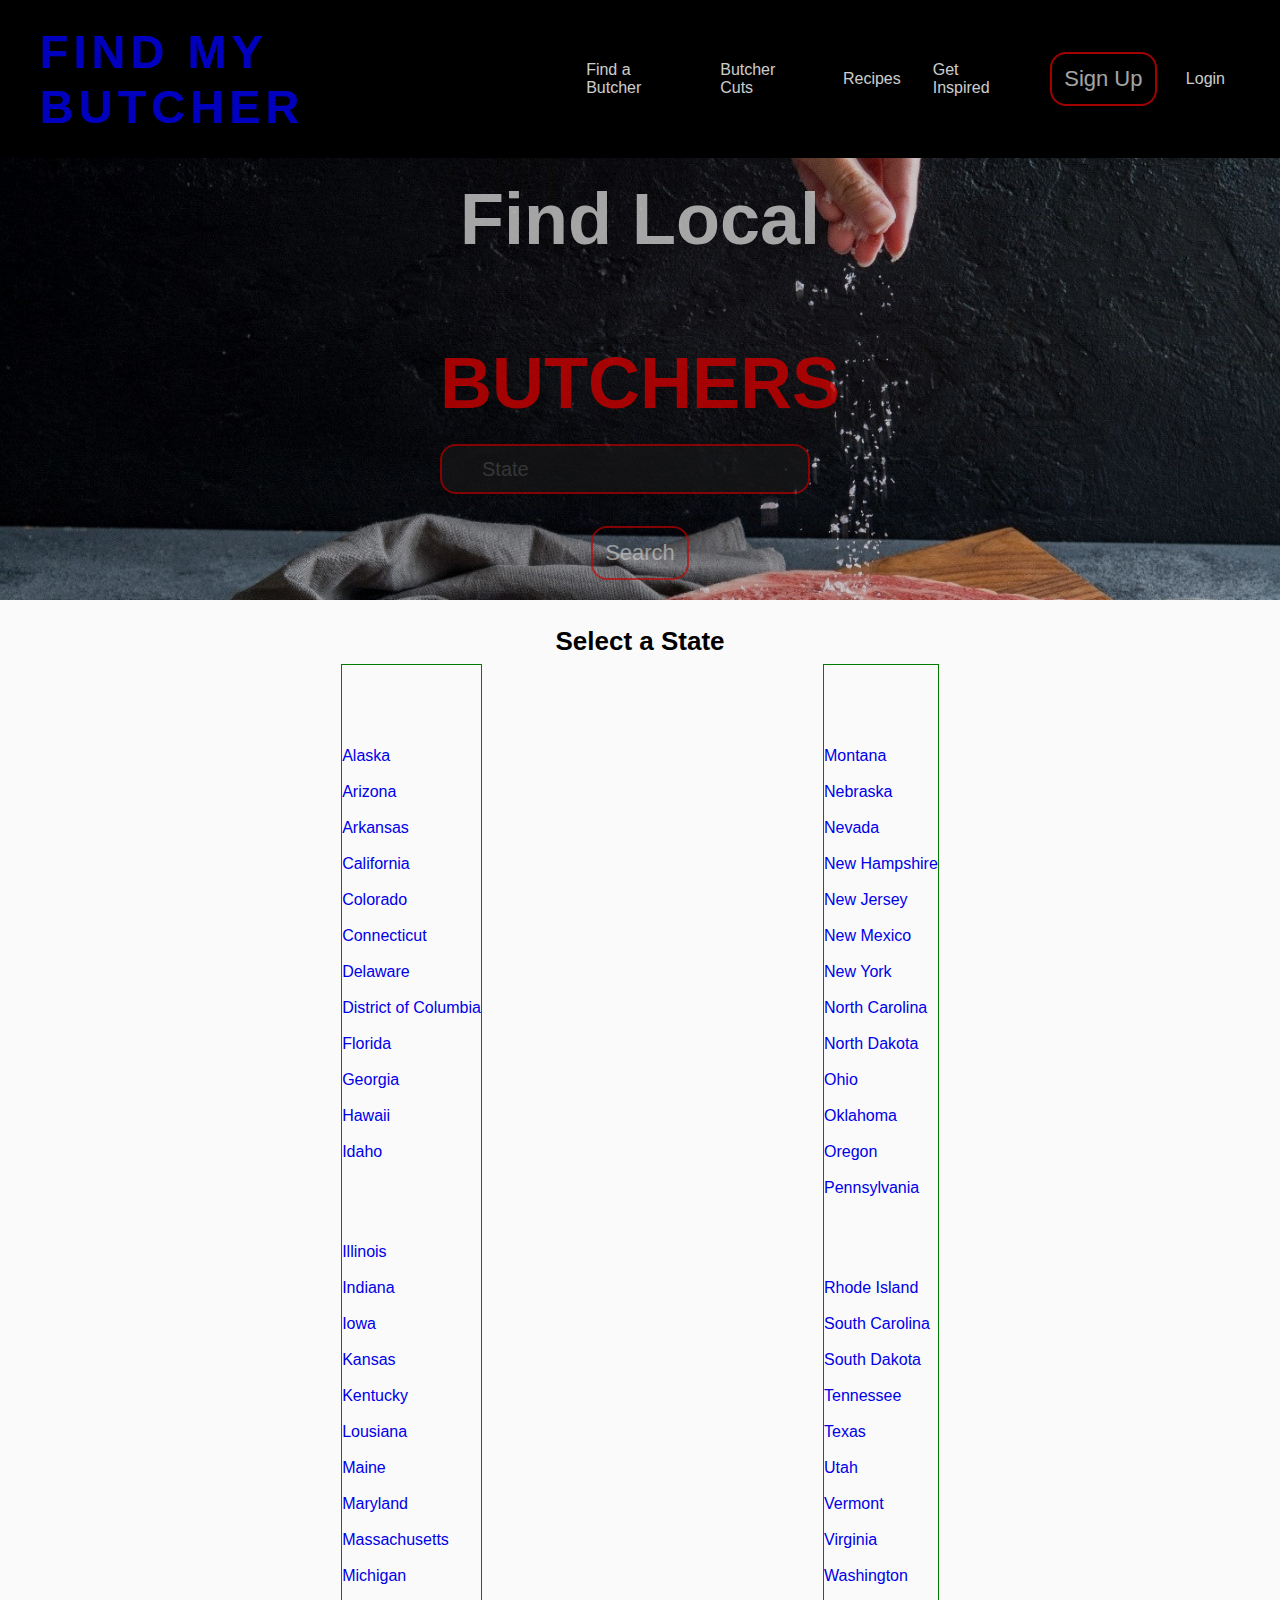
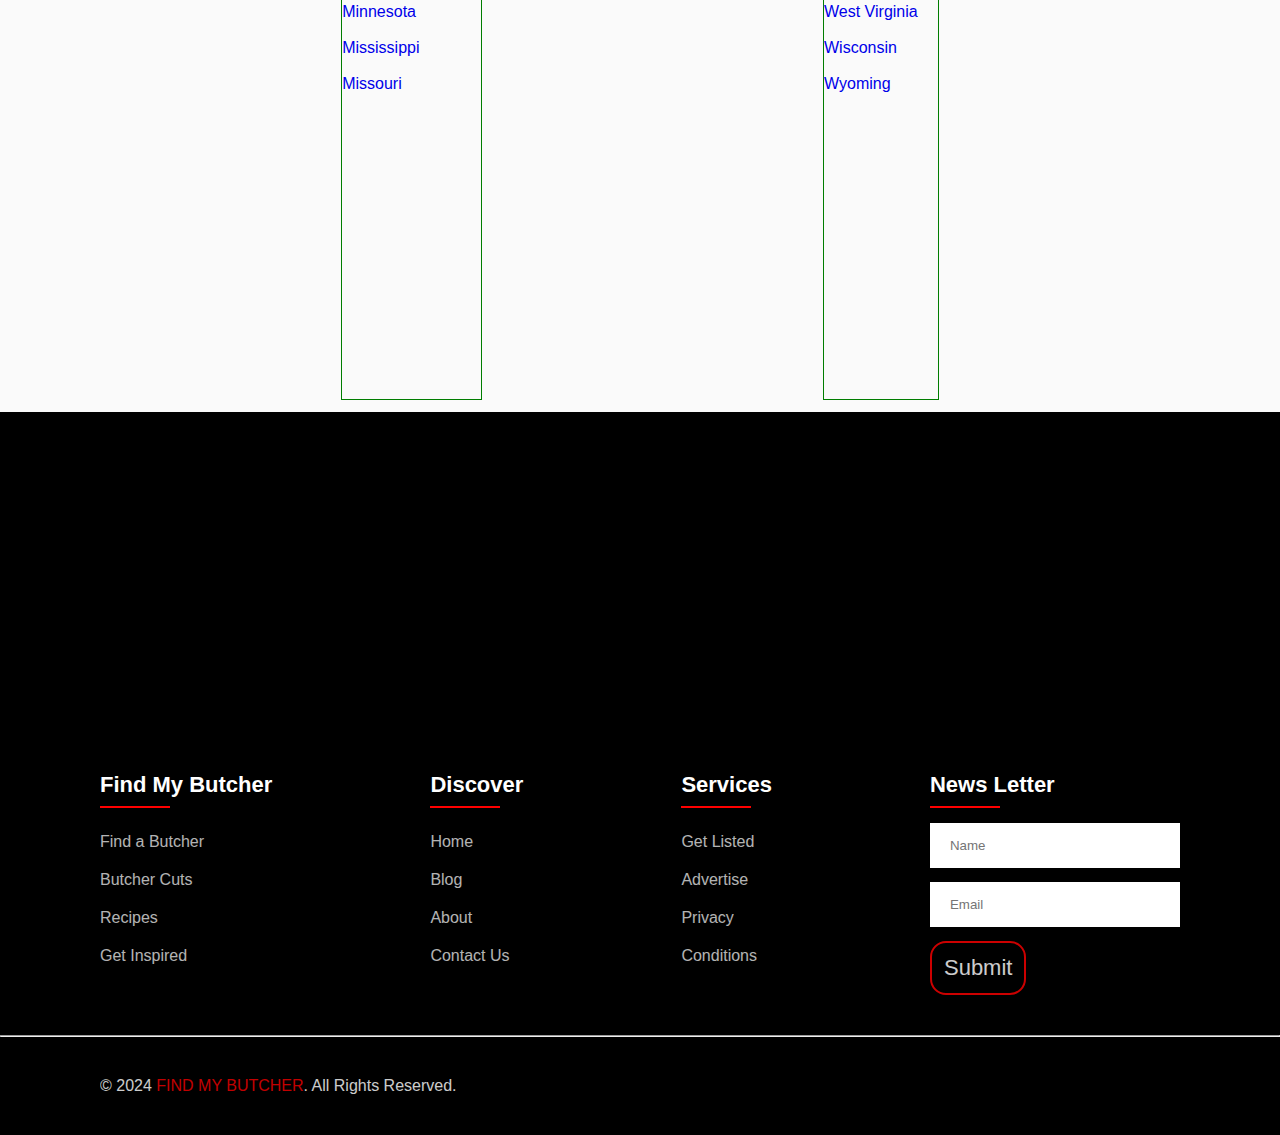
==== directoryFiles/directory.html @ 89cfe013 "Fixed 'li' on eqch list. Rows were uneven." ====
<!DOCTYPE html>
<html lang="en">
<head>
    <meta charset='utf-8'>
    <meta http-equiv='X-UA-Compatible' content='IE=edge'>
    <title>Find My Butcher </title>
    <meta name='viewport' content='width=device-width, initial-scale=1'>

    <link rel='stylesheet' type='text/css' media='screen' href='../directoryFiles/directory.css'>
    <link rel='stylesheet' type='text/css' media='screen' href='../main.css'>
    <link rel="stylesheet" href="https://fonts.googleapis.com/css2?family=Material+Icons" >
    <link rel="preconnect" href="https://fonts.googleapis.com">
    <link rel="preconnect" href="https://fonts.gstatic.com" crossorigin>
    <link rel="stylesheet" href="https://fonts.googleapis.com/css2?family=Black+Ops+One&family=Permanent+Marker&family=Roboto&display=swap" >
    <link rel="stylesheet" href="https://cdnjs.cloudflare.com/ajax/libs/font-awesome/6.5.1/css/all.min.css" integrity="sha512-DTOQO9RWCH3ppGqcWaEA1BIZOC6xxalwEsw9c2QQeAIftl+Vegovlnee1c9QX4TctnWMn13TZye+giMm8e2LwA==" crossorigin="anonymous" referrerpolicy="no-referrer" />
    
</head>
<body>
    <header>
		<nav>
 
			<h1>
                <a href="../index.html">FIND MY BUTCHER</a>
            </h1>
			<div class="menu">
				<a href="./directory.html">Find a Butcher</a>
				<a href="links">Butcher Cuts</a>
				<a href="links">Recipes</a>
				<a href="links">Get Inspired</a>
                <div class="signup">
                    <a href="#"><button class="button-29" role="button">Sign Up</button></a> 
                </div>
                <a href="#">Login</a>
            </div>   
			<button class="hamburger">
				<span class="material-icons">menu</span>
			</button>
		</nav>
		<div class="mobile-menu">
            <a href="#">Find a Butcher</a>
            <a href="#">Butcher Cuts</a>
			<a href="#">Recipes</a>
			<a href="#">Get Inspired</a>
		</div>
	</header>  
    <div class="main-search-container">
        <h2>
          Find Local<br><span class="red-meat-text"><br>BUTCHERS</span><span>
            
            <form action="#" href="../directoryFiles/directory.html" methods="get" class="search-bar">
                <input type="text" placeholder="State" name="find" id="find" onkeyup="search()">
            </form>
            <button type="search" class="button-29" id="main-search-button">Search</button>
        </h2>
        
        
    </div>
    <h3>Select a State</h3>

    <section class="main-directory-container">
        <div class="column-container">
            <div class="column">
                <ul>
 
                    <li class="state-name"><a href="#">Alaska</a></li>
                    <li class="state-name"><a href="#">Arizona</a></li>
                    <li class="state-name"><a href="#">Arkansas</a></li>
                    <li class="state-name"><a href="#">California</a></li>
                    <li class="state-name"><a href="#">Colorado</a></li>
                    <li class="state-name"><a href="#">Connecticut</a></li>
                    <li class="state-name"><a href="#">Delaware</a></li>
                    <li class="state-name"><a href="#">District of Columbia</a></li>
                    <li class="state-name"><a href="#">Florida</a></li>
                    <li class="state-name"><a href="#">Georgia</a></li>
                    <li class="state-name"><a href="#">Hawaii</a></li>
                    <li class="state-name"><a href="#">Idaho</a></li>
                   
                </ul>
            </div>
            <div class="column">
                <ul>
                    <li class="state-name"><a href="#">Illinois</a></li>
                    <li class="state-name"><a href="#">Indiana</a></li>
                    <li class="state-name"><a href="#">Iowa</a></li>
                    <li class="state-name"><a href="#">Kansas</a></li>
                    <li class="state-name"><a href="#">Kentucky</a></li>
                    <li class="state-name"><a href="#">Lousiana</a></li>
                    <li class="state-name"><a href="#">Maine</a></li>
                    <li class="state-name"><a href="#">Maryland</a></li>
                    <li class="state-name"><a href="#">Massachusetts</a></li>
                    <li class="state-name"><a href="#">Michigan</a></li>
                    <li class="state-name"><a href="#">Minnesota</a></li>
                    <li class="state-name"><a href="#">Mississippi</a></li>
                    <li class="state-name"><a href="#">Missouri</a></li>
                    
             </ul>
            </div>
        </div>
        <div class="column-container">
            <div class="column">
                <ul>
                    <li class="state-name"><a href="#">Montana</a></li>
                    <li class="state-name"><a href="#">Nebraska</a>
                    <li class="state-name"><a href="#">Nevada</a></li>
                    <li class="state-name"><a href="#">New Hampshire</a></li>
                    <li class="state-name"><a href="#">New Jersey</a></li>
                    <li class="state-name"><a href="#">New Mexico</a></li>
                    <li class="state-name"><a href="#">New York</a></li>
                    <li class="state-name"><a href="#">North Carolina</a></li>
                    <li class="state-name"><a href="#">North Dakota</a></li>
                    <li class="state-name"><a href="#">Ohio</a></li>
                    <li class="state-name"><a href="#">Oklahoma</a></li>
                    <li class="state-name"><a href="#">Oregon</a></li>
                    <li class="state-name"><a href="#">Pennsylvania</a></li>
                    
                    
                </ul>
            </div>
            <div class="column">
                <ul>
                    <li class="state-name"><a href="#">Rhode Island</a></li>
                    <li class="state-name"><a href="#">South Carolina</a>
                    <li class="state-name"><a href="#">South Dakota</a></li>
                    <li class="state-name"><a href="#">Tennessee</a></li>
                    <li class="state-name"><a href="#">Texas</a></li>
                    <li class="state-name"><a href="#">Utah</a></li>
                    <li class="state-name"><a href="#">Vermont</a></li>
                    <li class="state-name"><a href="#">Virginia</a></li>
                    <li class="state-name"><a href="#">Washington</a></li>
                    <li class="state-name"><a href="#">West Virginia</a</li>
                    <li class="state-name"><a href="#">Wisconsin</a></li>
                    <li class="state-name"><a href="#">Wyoming</a></li>
                    
                </ul>
            </div>
        </div>
    </section>


    <footer>
        <div class="footer-container">
          <div class="footer-row">
            <div class="footer-col">
              <h4 class="footer-sec">Find My Butcher</h4>
              <ul class="footer-ul">
                <li><a href="#">Find a Butcher</a></li>           
                <li><a href="#">Butcher Cuts</a></li>
                <li><a href="#">Recipes</a></li>
                <li><a href="#">Get Inspired</a></li>
              </ul>
            </div>
            <div class="footer-col">
              <h4 class="footer-sec">Discover</h4>
              <ul class="footer-ul">
                <li><a href="../index.html">Home</a></li>
                <li><a href="#">Blog</a></li>
                <li><a href="#">About</a></li>
                <li><a href="#">Contact Us</a></li>
              </ul>
            </div>
            <div class="footer-col">
              <h4 class="footer-sec">Services</h4>
              <ul class="footer-ul">
                <li><a href="#">Get Listed</a></li>
                <li><a href="#">Advertise</a></li>
                <li><a href="#">Privacy</a></li>
                <li><a href="#">Conditions</a></li>
              </ul>
            </div>
            <div class="footer-col">
              <h4 class="footer-sec">News Letter</h4>
                <input type= "text" placeholder="Name" class="input-name">
                <input type="email" placeholder="Email"class="inputEmail">
                <a href="#"><button class="button-29" role="button">Submit</button></a>
              
            </div>
          </div>
          <hr>
          <div class="footer-row">
            <div class="footer-col">
              <p class="copyright">&#169; 2024 <span class="span-red">FIND MY BUTCHER</span>.  All Rights Reserved.</p>
            </div>
            <div class="social-icons">
              <a href=""><i class="fa-brands fa-facebook"></i></a>
              <a href=""><i class="fa-brands fa-instagram"></i></a>
              <a href=""><i class="fa-brands fa-twitter"></i></a>
              <a href=""><i class="fa-brands fa-linkedin"></i></a>
            </div>
          </div>
        </div>
      </footer>



    <script src="../main.js"></script> 
</body>
</html>
---- directoryFiles/directory.css ----
/* Main Search */
.main-search-container {
    margin-top: 6em;
    background-image: url(../images/salting-meats.jpg) ;
    background-repeat: no-repeat;
    background-size: 100%;
    opacity: 0.8;
    height: 80em;
    display: flex;
    flex-direction: column;
    justify-content: center;
}
@media (max-width: 930px) {
    .main-search-container  {
     margin-top: 10em;
 }
}
.main-search-container h2 {
    margin-top: 1em;
    height: 6em;
   
}
@media (max-width: 930px) {
    .main-search-container h2 {
    margin-top: 6.7em;
    height: 11em;
    font-size: 30px;
 }
}
h1 {
    color:red;
}
h1:link,
h1:visited,
h1:active {
    color: red;
}
h1 a:visited {
    color: red;
}
.search-bar {
    margin-top: 3em;
}
/* Main Directory*/
.main-directory-container {
    height: 85em;
    background-color: white;
    display: flex;
    flex-direction: row;
    justify-content: space-evenly;
    flex-wrap: wrap;
    padding: 12px;
    gap: 12px;
    opacity: 0.98;
}
@media (max-width: 930px) {
    .main-directory-container {
        height: 86em;
        background-color: white;
        display: flex;
        flex-direction: row;
        justify-content: space-evenly;
        flex-wrap: wrap;
        padding: 12px;
        gap: 12px;
    }
 
}
.column {
    margin-top: 4em;
}
h3 {
    background-color: white;
    padding: 1em;
    height: 6px;
    font-size: 26px;
    text-align: center;
    opacity: 0.98;
    
}
.column h4 {
    border-bottom: 1px solid red;
    margin-top: 1em;
}
.state-name {
    display: flex;
    flex-direction: column;
}
ul {
    display: flex;
    flex-direction: column;
   
    
}
li a  {
    list-style-type: none;
    margin-top: 18px;
    
}
---- main.css ----
@import url("https://fonts.googleapis.com/css?family=Raleway");
* {
	margin: 0;
	padding: 0;
	box-sizing: border-box;
  font-family: 'Poppins', sans-serif;
}
body {
	background-color: black;
}
main {
  margin-top: 6em;
}
/* Nav Bar*/
nav {
	position:fixed;
  top:0;
  width: 100%;
	z-index: 99;
	display: flex;
	justify-content: space-between;
	align-items: center;
	background-color: #000;
	color: red;
  padding: 1rem 1.5rem;
}
nav h1 {
	letter-spacing: 5px;
	padding: 0.5rem 1rem;
	padding-right: calc(1rem - 5px);
  color: red;
  display: inline;
  font-size: 47px;
  opacity: 95%;
  font-weight: bold;
  opacity: 0.8;
}
nav h1:hover {
	opacity:1;
}
.menu {
	display: none;
	align-items: center;
	margin: 15px;
 
}
.menu a {
	margin: 0 1rem;
  color: white;
  text-decoration: none;
  font-size: 16px;
  opacity: 0.8;
  transition: 0.5s;
}
.menu a:hover {
 opacity: 1;
}
.button-container {
  display:flex;
  justify-content: center;
  margin-top: 30px;
}
.button-29 {
  background-color: transparent;
  border: 2px solid red;
  font-size: 22px;
  padding: 12px;
  color: white;
  opacity: 0.8;
  border-radius: 16px;
  cursor: pointer;
}
.button-29:hover {
  background-color: transparent;
  border: 2px solid red;
  font-size: 22px;
  padding: 12px;
  color: white;
  opacity: 1;
  border-radius: 16px;
  cursor: pointer;
}
.hamburger {
	appearance: none;
	outline: none;
	border: none;
	background: none;
	cursor: pointer;
	display: block;
	width: 2rem;
	height: 2rem;
}
.hamburger span {
	color: #FFF;
	font-size: 2rem;
}
.mobile-menu {
	position: fixed;
	top: 0;
	left: 0;
	width: 100%;
	height: 100%;
	z-index: 98;
	padding-top: 6rem;
	opacity: 0;
	transform: translateY(-100%);
	background-color: #000;
	color: #FFF;
	transition: 0.3s;
  margin-top: 54px;
}
.mobile-menu.is-open {
	opacity: 95%;
	transform: translateY(0);
}
.mobile-menu a {
	display: block;
	padding: 1rem;
	color: #FFF;
	text-align: center;
	text-decoration: none;
	font-size: 1.25rem;
	transition: 0.3s;
}
.mobile-menu a:hover {
  opacity: 0.7;
  transition: 0.5s;
}
@media (min-width: 930px) {
	.mobile-menu, .hamburger {
	display: none;
	}
	.menu {
	display: flex;
	}
}
/*Main*/
.hero-container {
  background-color: black;
  height: 32rem;
  display: flex;
  flex-direction: row;
  margin-top: 20px;
}
@media (max-width: 930px) {
  .hero-container {
  background-color: black;
  height: 32rem;
  display: flex;
  flex-direction: column;
  font-size: 40px;
  padding: 20px;
  border-top: solid linear-gradient(#2e01f8, #40c239) 5px;
  margin-top: 120px;
  }
}
 .main-img-butcher {
  flex: 1;
}
@media (max-width: 930px) {
  .main-img-butcher {
  margin-top: 10px;;
  }
}
  
 .main-search-container {
    background-color: black;
    flex: 1;
    height: 100%;
    display: flex;
    flex-direction: column;
    align-items: center;
 }
 h2 {
    text-align: center;
    color: white;
    margin-top: 80px;
    padding: 10px;
    font-size: 72px;
    font-weight: bold;
    opacity: 0.8;
 }
 @media (max-width: 930px) {
  h2 {
    font-size: 50px;
    margin-top: 10px;
  }
 }
 .red-meat-text {
    color: red;
 }
 /* search bar */
 
.search-bar {
    border: 2px solid red;
    width: 370px;
    height:50px;
    background: rgb(31, 31, 31);
    display:flex;
    align-items: center;
    border-radius: 16px;
    padding: 20px;
    margin-top: 20px;
    color: white;
    opacity: 0.8;
  }
  @media (max-width: 930px) {
    .search-bar {
    border: 2px solid red;
    width: 340px;
    height:40px;
    background: transparent;
    display:flex;
    align-items: center;
    border-radius: 60px;
    padding: 20px;
    margin-top: 20px;
    color: white;
    opacity: 0.8;
    }
  }
  
  .search-bar input {
    background:transparent;
    flex: 1;
    border: 0;
    outline:none;
    padding: 24px 20px;
    font-size: 20px;
    color: white;
    opacity: 0.8;
  }
 
  #main-search-button {
    margin-top: 20px;
  }
  /*featured responsive business cards section*/
  .featured-business-cards-container {
    margin-top: 8em;
    height: 500px;
    background-color: black;
    display: flex;
    justify-content: center;
    flex-wrap: wrap;
    flex:1;
    gap: 20px;
  }
  @media (max-width: 930px) {
    .featured-business-cards-container {
      margin-top: 70px;
      height: 500px;
      background-color: black;
      display: flex;
      justify-content: center;
      flex-wrap: wrap;
      flex:1;
      gap: 20px;
    }
  }
  /*card design*/
  .top-rated-butchers {
    text-align: center;
    opacity: 0.8;
    margin-top: 120px;
    font-size: 72px;
   
  }
  @media (max-width: 930px) {
    .top-rated-butchers {
      text-align: center;
      opacity:0.8;
      margin-top: 2em;
    }
  }
.card {
  margin-top: 20px;
  border-radius: 10px;
  background-color: white;
  box-shadow: 0 2px 16px 18px rgba(42, 42, 42, 0.2);
  overflow: hidden;
  width: 300px;
  height: 420px;
  opacity: 0;
  filter:blur(3px);
  transform: translateX(-100%);
  transition: all .75s;
}
.card:hover {
  box-shadow: 0 6px 6px 0 rgb(99, 99, 99);
  margin-top: -5px;
  margin-bottom: 5px;
  transition: .5s;
}
.card-header:hover {
  -webkit-transform: scale3d(1.2, 1.2, 1);
  transform: scale3d(1.1, 1.1, 1);
  transition: all 1s linear;
 }
 
a {
  text-decoration: none;
}
.show {
  opacity: 1;
  filter: blur(0);
  transform: translateX(0);
}
.card-header img {
  width: 100%;
  height: 200px;
  object-fit: cover;
}  
.card-body {
  display: flex;
  flex-direction: column;
  position: relative;
  align-items: center;
  min-height: 250px;
}
  
.business-name {
  font-size: 30px;
  color: red;
  margin-top:2px;
  height: 110px;
  display: flex;
  align-items: center;
  font-family: roboto;
  opacity: 80%;
}
.business-address {
  font-style: normal;
  font-family: roboto;
  color:black;
  text-align: center;
  padding-bottom: 8px;
}
.business-city {
  font-size: 20px;
  text-align: center;
  margin-top: 2px;
  border-top: 1px solid black;
  position: relative;
  padding: 12px;
  color: black;
}
.span-red {
  color: red;
  opacity: 95%;
}
/* Blog Container */
.blog-headline-container {
  height: 72em;
  background-image: url(images/meat-background.jpg);
  background-size: cover;
  background-color: black;
  justify-content: center;
  display: flex;
  flex-direction: row;
  flex-wrap: wrap;
  flex: 1;
  width: 100%;
} 
@media (max-width: 1330px) {
  .blog-headline-container {
    margin-top: 36em;
  }
}
@media (max-width: 1110px) {
  .blog-headline-container {
    margin-top: 36em;
  }
}
@media (max-width: 1000px) {
  .blog-headline-container {
    margin-top: 40em;
  }
}
@media (max-width: 920px) {
  .blog-headline-container {
    margin-top: 36em;
  }
}
@media (max-width: 680px) {
  .blog-headline-container {
    margin-top: 28em;
  }
}
@media (max-width: 650px) {
  .blog-headline-container {
    margin-top: 66em;
  }
}
.blog-headline {
  padding: 24px;
  opacity: 0.8;
  background: transparent;
  color: white;
  margin-top: 7em;
  line-height: 1.5em;
}
/* test*/
.main-blog-container {
  width: 100%;
}
.blog-section {
  width: 85%;
  margin: 20px auto;
}
 .card-title {
  width: 60%;
  text-align: center;
  margin: auto;
}
.blog-content-title {
  font-size: 72px;
  color: white;
  display: flex;
  flex-direction: column;
  flex-wrap: wrap;
  align-content: center;
  opacity: 0.8;
}
.blog-content {
  font-size: 40px;
  color: white;
  text-transform: uppercase;
  margin-top: 50px;
  padding: 15px 20px;
}
.blog-paragraph {
  opacity: 0.7;
  padding: auto;
  color: white;
  font-size: 16px;
  margin-top: 3em;
}
.card-paragraph1 {
  font-size: 14px;
  color: white;
  margin-top: 3em;
  height: 10em;
  opacity: 0.8;
  font-family: 'Times New Roman', Times, serif;
} 
.card-paragraph2 {
  font-size: 14px;
  color: white;
  margin-top: 12px;
  height: 10.1em;
  opacity: 0.8;
  font-family: 'Times New Roman', Times, serif;
} 
.card-paragraph3 {
  font-size: 14px;
  color: white;
  margin-top: 2.5em;
  height: 10.2em;
  opacity: 0.8;
  font-family: 'Times New Roman', Times, serif;
} 
.button3,
.button2,
.button1 {
  background-color: transparent;
  border: 2px solid red;
  font-size: 22px;
  padding: 12px;
  color: white;
  opacity: 0.8;
  border-radius: 16px;
  cursor: pointer;
  margin-top: 40px;
}
@media (max-width: 1440px) {
  .button1,
  .button2,
  .button3 {
    margin-top: 110px;
  }
}
@media (max-width: 1100px) {
  .button1 {
    margin-top: 180px;
  }
}
@media (max-width: 1100px) {
  .button2 {
    margin-top: 75px;
  }
}
@media (max-width: 650px) {
  .button1 {
    margin-top: 110px;
  }
}
@media (max-width: 650px) {
  .button3 {
    margin-top: 80px;
  }
}
.button1:hover {
  background-color: transparent;
  border: 2px solid red;
  font-size: 22px;
  padding: 12px;
  color: white;
  opacity: 1;
  border-radius: 16px;
  cursor: pointer;
}
.button2:hover {
  background-color: transparent;
  border: 2px solid red;
  font-size: 22px;
  padding: 12px;
  color: white;
  opacity: 1;
  border-radius: 16px;
  cursor: pointer;
}
.button3:hover {
  background-color: transparent;
  border: 2px solid red;
  font-size: 22px;
  padding: 12px;
  color: white;
  opacity: 1;
  border-radius: 16px;
  cursor: pointer;
}
.cards {
  display: grid;
  grid-template-columns: repeat(3, 1fr);
  grid-gap: 50px;
  margin: 25px auto;
  margin-top: 8em;
}
.cards .single-cards {
  width: 100%;
  position: relative;
  
}
.bold {
  font-weight: bold;
  opacity: 100%;
}
.image-section img {
  width: 100%;
  height: 330px;
}
@media screen and (max-width: 768px) {
  .image-section img {
    width: 100%;
    height: 250px;
  }
}
.blog-content h4 {
  font-size: 24px;
  color: white;
  font-weight: 500;
}
.card-paragraphs {
  
  font-size: 15px;
  padding: 20px;
  opacity: 0.7;
}
.blog-content a {
  text-decoration: none;
  color: #fff;
  margin-top: 12px;
  display: inline-block;
  background-color: #3a706a;
  padding: 8px 15px;
}
.posted-date {
  position: absolute;
  top: 0;
  left: 0;
  display: inline-block;
  background-color: #ada62b;
  padding: 6px 15px;
}
@media screen and (max-width: 992px) {
  .cards {
    grid-template-columns: repeat(2, 1fr);
  }
}
@media screen and (max-width: 768px) {
  .cards {
    grid-template-columns: 1fr;
  }
}
/* main sign up */
.main-signup-container {
  background-color: black;
  color: white;
  height: 28em;
  display: flex;
  flex-direction: column;
  margin-top: 10em;
}
.signup-title {
  margin-top: 2em;
  background-color: black;
  font-size: 72px;
  padding: 6px;
  text-align: center;
  font-weight: bold;
  opacity: 0.8;
}
.signup-subtitle {
  text-align: center;
  padding: 12px;
  font-size: 20px;
  margin-top: 12px;
  opacity: 0.7;
}
.signup-field {
  width: 600px;
  height: 30px;
  border-radius: 16px;
  align-self: center;
  margin-top: 1em;
  border: 3px solid  red;
  padding: 20px;
  outline: none;
  font-size: 16px;
  background: transparent;
  color: white;
}
@media screen and (max-width: 800px) {
  .signup-field {
    width: 300px;
    height: 30px;
    border-radius: 6px;
    align-self: center;
    margin-top: 1em;
    border: 2px solid red;
    padding: 20px;
    outline: none;
    font-size: 16px;
    background: transparent;
    color: white;
  }
}
.signup-button-container {
  width: 300px;
  align-self: center;
  display: flex;
  flex-direction: row;
  justify-content: center;
  padding: 20px;
  margin-top: 1em;
}
/* Footer */
footer {
  margin-top: 20em;
}
.footer-container {
  background-color: black;
}
.footer-row {
  display: flex;
  justify-content: space-between;
  padding: 40px 100px;
}
.footer-col ul {
  list-style: none;
}
.footer-sec {
  color: white;
  margin-bottom: 25px;
  font-size: 22px;
  position: relative;
}
.footer-sec::before {
  content: '';
  width: 70px;
  height: 2px;
  position: absolute;
  background-color: red;
  bottom: -10px;
}
.footer-col ul li {
  padding: 10px 0;
}
.footer-col ul li a{
  color: white;
  text-decoration: none;
  font-size: 16px;
  opacity: 0.7;
  transition: 0.5s;
}
.footer-col ul li a:hover {
  opacity: 1;
}
.footer-col input {
  border: none;
  width: 250px;
  height: 45px;
  display: block;
  padding-left: 20px;
  margin: 14px 0;
}
.copyright {
  color: white;
  opacity: 0.8;
}
.footer-row hr {
  opacity: 0.7;
}
.footer-row .social-icons i {
  display: inline-block;
  color: white;
  font-size: 20px;
  margin: 0 15px;
  transition: 0.5s;
}
.footer-row .social-icons i:hover {
  color: #e91e64;
}
@media (max-width: 600px) {
  footer {
    margin-top: 20em;
  }
  footer .footer-row {
    flex-direction: column;
    padding: 20px 30px;
  }
  footer .footer-col ul {
    margin-left: 20px;
    margin-bottom: 20px;
  }
  .footer-col input {
    width: 100%;
  }
  .social-icons {
    margin-top: 1em;
  }
}



/*test*/

/* Main Directory*/

.main-directory-container {
  height: 85em;
  background-color: white;
  display: flex;
  flex-direction: row;
  justify-content: space-evenly;
  flex-wrap: wrap;
  padding: 12px;
  gap: 12px;
  opacity: 0.98;
}

@media (max-width: 930px) {
  .main-directory-container {
      height: 86em;
      background-color: white;
      display: flex;
      flex-direction: row;
      justify-content: space-evenly;
      flex-wrap: wrap;
      padding: 12px;
      gap: 12px;
  }

}



.column {
  margin-top: 4em;
}

.column-container {
  border: 1px solid green;
}

h3{
  background-color: white;
  padding: 1em;
  height: 6px;
  font-size: 26px;
  text-align: center;
  opacity: 0.98;
}

.column h4 {
  border-bottom: 1px solid red;
  margin-top: 1em;
}

.state-name {
  display: flex;
  flex-direction: column;
}

ul {
  display: flex;
  flex-direction: column;


}

li a  {
  list-style-type: none;
  margin-top: 18px;

}
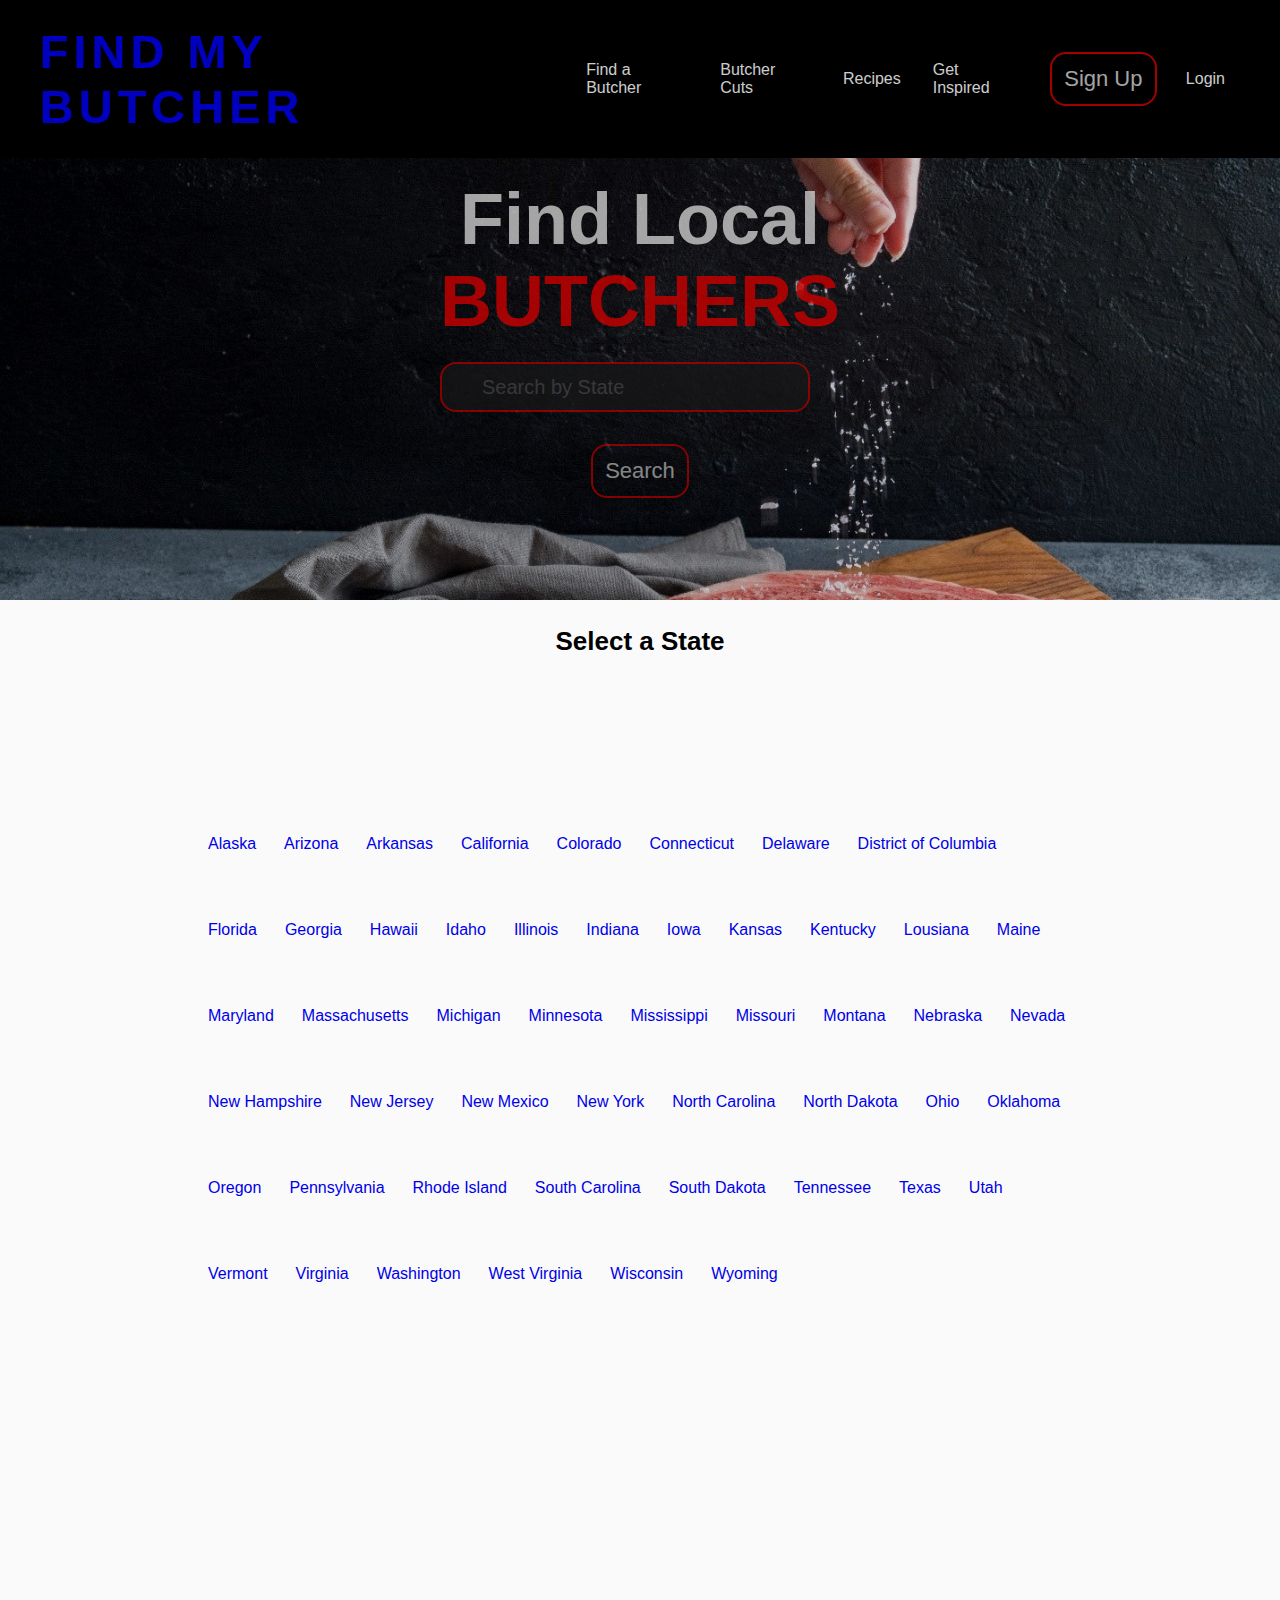
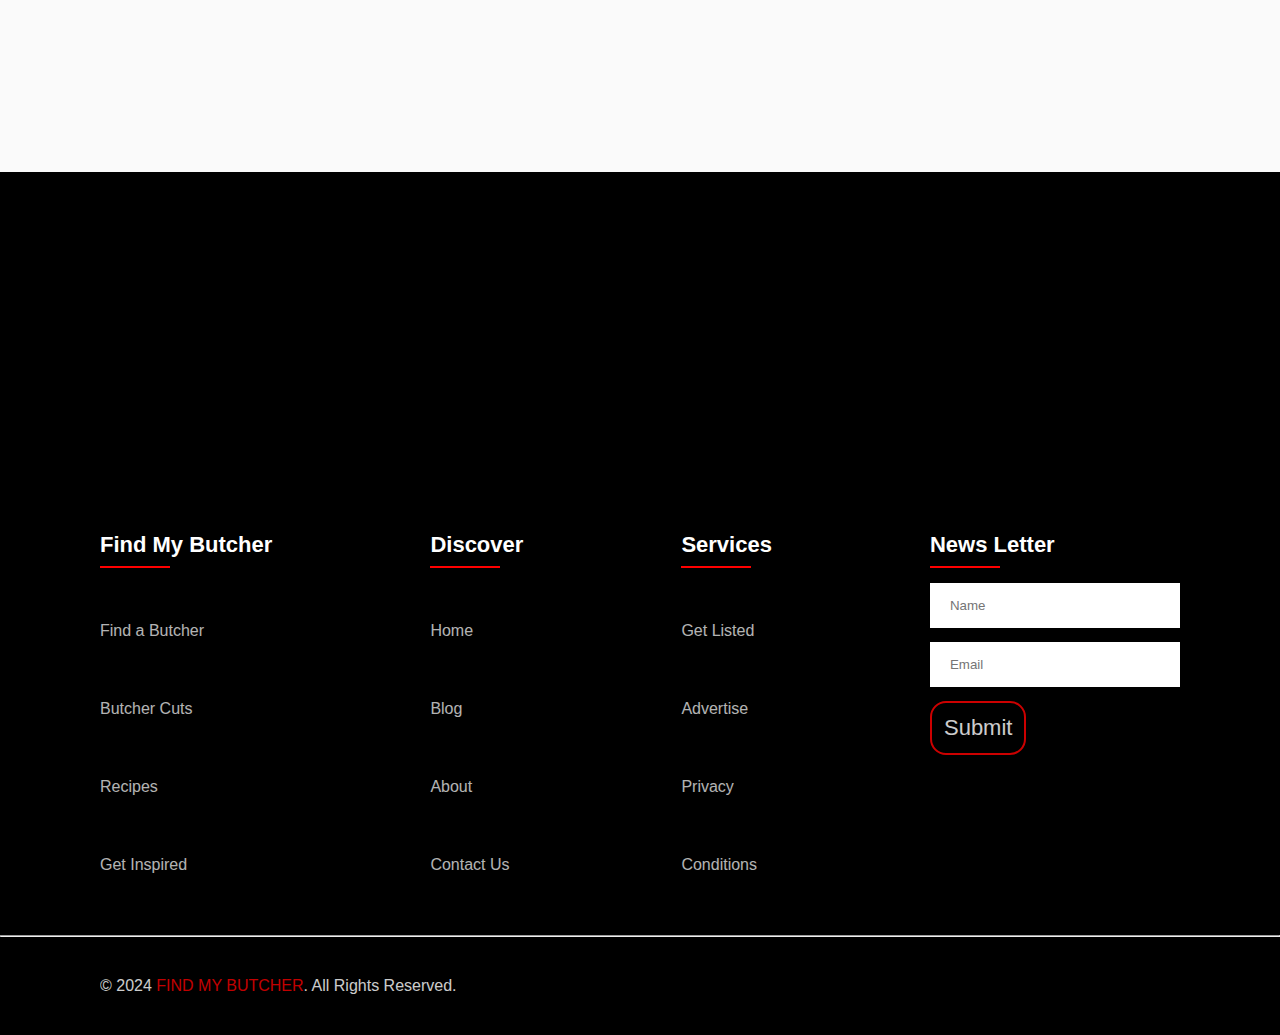
==== commit 9b3b86af: "Javascript is up and running!" ====
--- a/directoryFiles/directory.html
+++ b/directoryFiles/directory.html
@@ -45,12 +45,15 @@
 	</header>  
     <div class="main-search-container">
         <h2>
-          Find Local<br><span class="red-meat-text"><br>BUTCHERS</span><span>
-            
-            <form action="#" href="../directoryFiles/directory.html" methods="get" class="search-bar">
-                <input type="text" placeholder="State" name="find" id="find" onkeyup="search()">
+
+          Find Local<br><span class="red-meat-text">BUTCHERS</span><span>
+            
+            <form action="" href="" methods="" class="search-bar">
+                <input type="text" id="myInput" onkeyup="myFunction()" placeholder="Search by State">
             </form>
+
             <button type="search" class="button-29" id="main-search-button">Search</button>
+
         </h2>
         
         
@@ -58,83 +61,92 @@
     <h3>Select a State</h3>
 
     <section class="main-directory-container">
+
         <div class="column-container">
-            <div class="column">
-                <ul>
- 
-                    <li class="state-name"><a href="#">Alaska</a></li>
-                    <li class="state-name"><a href="#">Arizona</a></li>
-                    <li class="state-name"><a href="#">Arkansas</a></li>
-                    <li class="state-name"><a href="#">California</a></li>
-                    <li class="state-name"><a href="#">Colorado</a></li>
-                    <li class="state-name"><a href="#">Connecticut</a></li>
-                    <li class="state-name"><a href="#">Delaware</a></li>
-                    <li class="state-name"><a href="#">District of Columbia</a></li>
-                    <li class="state-name"><a href="#">Florida</a></li>
-                    <li class="state-name"><a href="#">Georgia</a></li>
-                    <li class="state-name"><a href="#">Hawaii</a></li>
-                    <li class="state-name"><a href="#">Idaho</a></li>
-                   
+  
+            
+  
+                <ul id="myUL">
+  
+                  <li><a href="#">Alaska</a></li>
+                  <li><a href="#">Arizona</a></li>
+                  <li><a href="#">Arkansas</a></li>
+                  <li><a href="#">California</a></li>
+                  <li><a href="#">Colorado</a></li>
+                  <li><a href="#">Connecticut</a></li>
+                  <li><a href="#">Delaware</a></li>
+                  <li><a href="#">District of Columbia</a></li>
+                  <li><a href="#">Florida</a></li>
+                  <li><a href="#">Georgia</a></li>
+                  <li><a href="#">Hawaii</a></li>
+                  <li><a href="#">Idaho</a></li>
+                  <li><a href="#">Illinois</a></li>
+                
+            
+  
+            
+                  
+                  <li><a href="#">Indiana</a></li>
+                  <li><a href="#">Iowa</a></li>
+                  <li><a href="#">Kansas</a></li>
+                  <li><a href="#">Kentucky</a></li>
+                  <li><a href="#">Lousiana</a></li>
+                  <li><a href="#">Maine</a></li>
+                  <li><a href="#">Maryland</a></li>
+                  <li><a href="#">Massachusetts</a></li>
+                  <li><a href="#">Michigan</a></li>
+                  <li><a href="#">Minnesota</a></li>
+                  <li><a href="#">Mississippi</a></li>
+                  <li><a href="#">Missouri</a></li>
+                  <li><a href="#">Montana</a></li>
+                
+              
+        
+  
+        
+            
+  
+               
+                    
+                    <li><a href="#">Nebraska</a>
+                    <li><a href="#">Nevada</a></li>
+                    <li><a href="#">New Hampshire</a></li>
+                    <li><a href="#">New Jersey</a></li>
+                    <li><a href="#">New Mexico</a></li>
+                    <li><a href="#">New York</a></li>
+                    <li><a href="#">North Carolina</a></li>
+                    <li><a href="#">North Dakota</a></li>
+                    <li><a href="#">Ohio</a></li>
+                    <li><a href="#">Oklahoma</a></li>
+                    <li><a href="#">Oregon</a></li>
+                    <li><a href="#">Pennsylvania</a></li>
+                    <li><a href="#">Rhode Island</a></li>
+                    
+               
+           
+  
+                
+                    
+                  <li><a href="#">South Carolina</a>
+                  <li><a href="#">South Dakota</a></li>
+                  <li><a href="#">Tennessee</a></li>
+                  <li><a href="#">Texas</a></li>
+                  <li><a href="#">Utah</a></li>
+                  <li><a href="#">Vermont</a></li>
+                  <li><a href="#">Virginia</a></li>
+                  <li><a href="#">Washington</a></li>
+                  <li><a href="#">West Virginia</a</li>
+                  <li><a href="#">Wisconsin</a></li>
+                  <li><a href="#">Wyoming</a></li>
+                    
                 </ul>
-            </div>
-            <div class="column">
-                <ul>
-                    <li class="state-name"><a href="#">Illinois</a></li>
-                    <li class="state-name"><a href="#">Indiana</a></li>
-                    <li class="state-name"><a href="#">Iowa</a></li>
-                    <li class="state-name"><a href="#">Kansas</a></li>
-                    <li class="state-name"><a href="#">Kentucky</a></li>
-                    <li class="state-name"><a href="#">Lousiana</a></li>
-                    <li class="state-name"><a href="#">Maine</a></li>
-                    <li class="state-name"><a href="#">Maryland</a></li>
-                    <li class="state-name"><a href="#">Massachusetts</a></li>
-                    <li class="state-name"><a href="#">Michigan</a></li>
-                    <li class="state-name"><a href="#">Minnesota</a></li>
-                    <li class="state-name"><a href="#">Mississippi</a></li>
-                    <li class="state-name"><a href="#">Missouri</a></li>
-                    
-             </ul>
-            </div>
+  
+            
+  
         </div>
-        <div class="column-container">
-            <div class="column">
-                <ul>
-                    <li class="state-name"><a href="#">Montana</a></li>
-                    <li class="state-name"><a href="#">Nebraska</a>
-                    <li class="state-name"><a href="#">Nevada</a></li>
-                    <li class="state-name"><a href="#">New Hampshire</a></li>
-                    <li class="state-name"><a href="#">New Jersey</a></li>
-                    <li class="state-name"><a href="#">New Mexico</a></li>
-                    <li class="state-name"><a href="#">New York</a></li>
-                    <li class="state-name"><a href="#">North Carolina</a></li>
-                    <li class="state-name"><a href="#">North Dakota</a></li>
-                    <li class="state-name"><a href="#">Ohio</a></li>
-                    <li class="state-name"><a href="#">Oklahoma</a></li>
-                    <li class="state-name"><a href="#">Oregon</a></li>
-                    <li class="state-name"><a href="#">Pennsylvania</a></li>
-                    
-                    
-                </ul>
-            </div>
-            <div class="column">
-                <ul>
-                    <li class="state-name"><a href="#">Rhode Island</a></li>
-                    <li class="state-name"><a href="#">South Carolina</a>
-                    <li class="state-name"><a href="#">South Dakota</a></li>
-                    <li class="state-name"><a href="#">Tennessee</a></li>
-                    <li class="state-name"><a href="#">Texas</a></li>
-                    <li class="state-name"><a href="#">Utah</a></li>
-                    <li class="state-name"><a href="#">Vermont</a></li>
-                    <li class="state-name"><a href="#">Virginia</a></li>
-                    <li class="state-name"><a href="#">Washington</a></li>
-                    <li class="state-name"><a href="#">West Virginia</a</li>
-                    <li class="state-name"><a href="#">Wisconsin</a></li>
-                    <li class="state-name"><a href="#">Wyoming</a></li>
-                    
-                </ul>
-            </div>
-        </div>
-    </section>
+  
+      </section>
+  
 
 
     <footer>
--- a/directoryFiles/directory.css
+++ b/directoryFiles/directory.css
@@ -66,9 +66,7 @@
     }
  
 }
-.column {
-    margin-top: 4em;
-}
+
 h3 {
     background-color: white;
     padding: 1em;
@@ -78,10 +76,7 @@
     opacity: 0.98;
     
 }
-.column h4 {
-    border-bottom: 1px solid red;
-    margin-top: 1em;
-}
+
 .state-name {
     display: flex;
     flex-direction: column;
--- a/main.css
+++ b/main.css
@@ -442,6 +442,7 @@
   height: 10em;
   opacity: 0.8;
   font-family: 'Times New Roman', Times, serif;
+  line-height: 22px;
 } 
 .card-paragraph2 {
   font-size: 14px;
@@ -450,6 +451,7 @@
   height: 10.1em;
   opacity: 0.8;
   font-family: 'Times New Roman', Times, serif;
+  line-height: 22px;
 } 
 .card-paragraph3 {
   font-size: 14px;
@@ -458,6 +460,7 @@
   height: 10.2em;
   opacity: 0.8;
   font-family: 'Times New Roman', Times, serif;
+  line-height: 22px;
 } 
 .button3,
 .button2,
@@ -748,7 +751,7 @@
 /* Main Directory*/
 
 .main-directory-container {
-  height: 85em;
+  height: 70em;
   background-color: white;
   display: flex;
   flex-direction: row;
@@ -757,6 +760,7 @@
   padding: 12px;
   gap: 12px;
   opacity: 0.98;
+  width: 100%;
 }
 
 @media (max-width: 930px) {
@@ -769,19 +773,38 @@
       flex-wrap: wrap;
       padding: 12px;
       gap: 12px;
-  }
-
-}
-
-
-
-.column {
-  margin-top: 4em;
+      
+  }
+
 }
 
 .column-container {
-  border: 1px solid green;
-}
+  display: flex;
+  padding: 12px;
+  height: 800px;
+  width: 100%;
+  background-color: transparent;
+  justify-content: space-evenly;
+  flex-wrap: wrap;
+  margin-top: 30px;
+  
+}
+
+@media (max-width: 930px) {
+  .column-container {
+    display: flex;
+    padding: 12px;
+    height: 80em;
+    width: 100%;
+    background-color: transparent;
+    justify-content: space-evenly;
+    flex-wrap: wrap;
+    margin-top: 30px;
+    
+  }
+
+}
+
 
 h3{
   background-color: white;
@@ -790,27 +813,37 @@
   font-size: 26px;
   text-align: center;
   opacity: 0.98;
-}
-
-.column h4 {
-  border-bottom: 1px solid red;
-  margin-top: 1em;
-}
-
-.state-name {
-  display: flex;
-  flex-direction: column;
-}
-
-ul {
-  display: flex;
-  flex-direction: column;
-
-
-}
-
-li a  {
+  display: flex;
+  justify-content: center;
+  flex-wrap: wrap;
+}
+
+
+
+
+
+#myUL {
+  display: flex;
+  flex-wrap: wrap;
+  flex-direction: row;
+  height: 20em;
+  gap: 28px;
+  
+  margin-top: 100px;
+  width: 54em;
+
+ 
+  
+
+
+}
+
+
+
+
+li {
   list-style-type: none;
-  margin-top: 18px;
-
+  line-height: 40px;
+  display: flex;
+  flex-wrap: wrap;
 }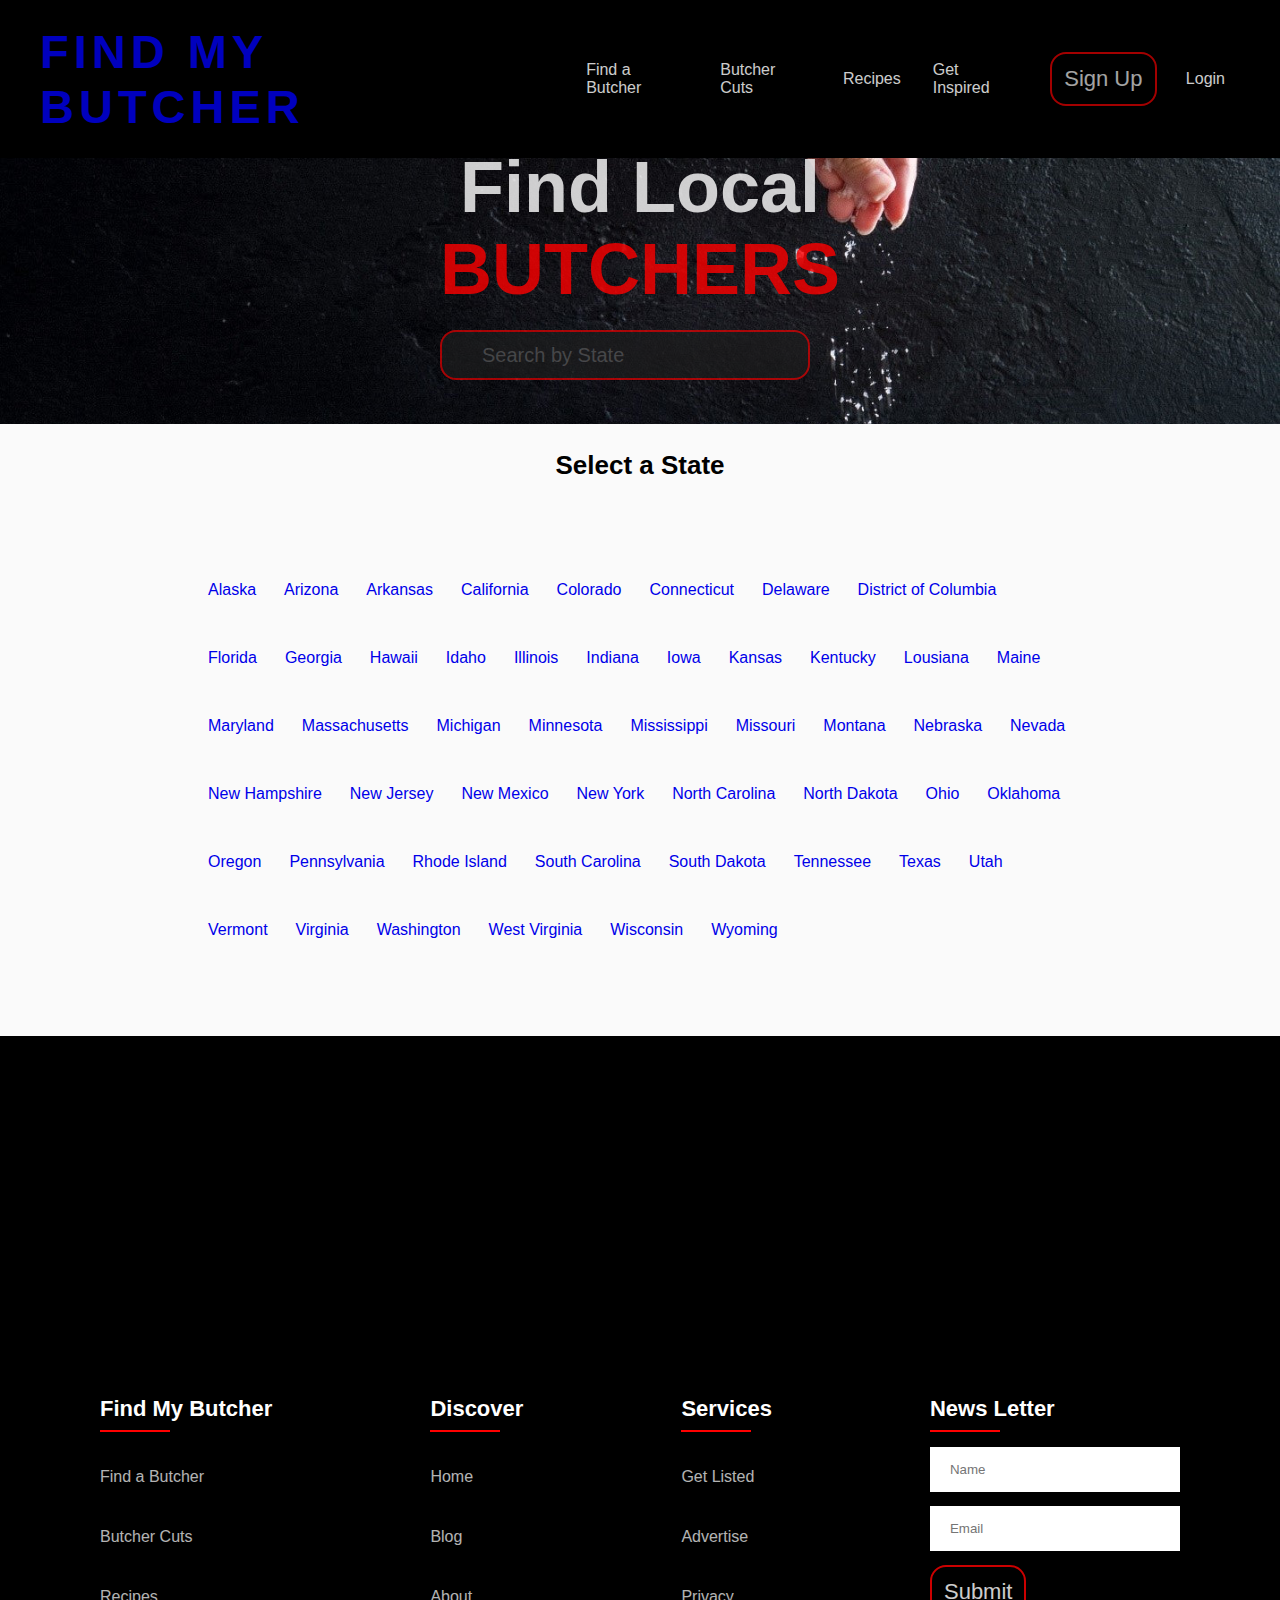
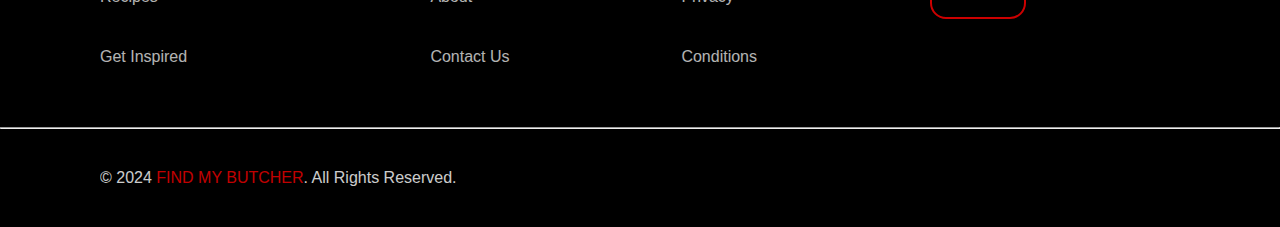
==== commit 226ae75a: "Flipped search container and main image removed search buttons" ====
--- a/directoryFiles/directory.html
+++ b/directoryFiles/directory.html
@@ -52,7 +52,7 @@
                 <input type="text" id="myInput" onkeyup="myFunction()" placeholder="Search by State">
             </form>
 
-            <button type="search" class="button-29" id="main-search-button">Search</button>
+         
 
         </h2>
         
--- a/directoryFiles/directory.css
+++ b/directoryFiles/directory.css
@@ -1,32 +1,48 @@
 /* Main Search */
+/* Main Search */
+
 .main-search-container {
-    margin-top: 6em;
+    margin-top: 4em;
     background-image: url(../images/salting-meats.jpg) ;
-    background-repeat: no-repeat;
-    background-size: 100%;
-    opacity: 0.8;
-    height: 80em;
-    display: flex;
-    flex-direction: column;
-    justify-content: center;
+    width: 100%;
+    background-size: cover;
 }
+
 @media (max-width: 930px) {
-    .main-search-container  {
-     margin-top: 10em;
- }
+    .main-search-container {
+        margin-top: 4em;
+        background-image: url(../images/salting-meats.jpg) ;
+        width: 100%;
+        background-size: cover;
+    }
+  
+  }
+
+
+
+.main-search-container h2 {
+    
+    margin-top: 1em;
+    height: 4em;
+
 }
-.main-search-container h2 {
-    margin-top: 1em;
-    height: 6em;
-   
-}
+
 @media (max-width: 930px) {
     .main-search-container h2 {
-    margin-top: 6.7em;
-    height: 11em;
-    font-size: 30px;
- }
-}
+    
+        margin-top: 2em;
+        height: 4em;
+    
+    }
+  
+  }
+
+
+
+
+
+
+
 h1 {
     color:red;
 }
@@ -38,12 +54,11 @@
 h1 a:visited {
     color: red;
 }
-.search-bar {
-    margin-top: 3em;
-}
-/* Main Directory*/
+
+
+
 .main-directory-container {
-    height: 85em;
+    height: 35em;
     background-color: white;
     display: flex;
     flex-direction: row;
@@ -52,8 +67,9 @@
     padding: 12px;
     gap: 12px;
     opacity: 0.98;
-}
-@media (max-width: 930px) {
+    width: 100%;
+  }
+  @media (max-width: 930px) {
     .main-directory-container {
         height: 86em;
         background-color: white;
@@ -63,32 +79,78 @@
         flex-wrap: wrap;
         padding: 12px;
         gap: 12px;
+        
+        
     }
- 
-}
-
-h3 {
+  
+  }
+  
+  .column-container {
+    display: flex;
+    padding: 12px;
+    height: 800px;
+    width: 100%;
+    background-color: transparent;
+    justify-content: space-evenly;
+    flex-wrap: wrap;
+    margin-top: 20px;
+    
+  }
+  
+  @media (max-width: 930px) {
+    .column-container {
+      display: flex;
+      padding: 12px;
+      height: 80em;
+      width: 100%;
+      background-color: transparent;
+      justify-content: space-evenly;
+      flex-wrap: wrap;
+      margin-top: 20px;
+      
+    }
+  
+  }
+  
+  
+  h3{
     background-color: white;
     padding: 1em;
-    height: 6px;
+    height: 5px;
     font-size: 26px;
     text-align: center;
     opacity: 0.98;
+    display: flex;
+    justify-content: center;
+    flex-wrap: wrap;
+  }
+  
+  
+  
+  
+  
+  #myUL {
+    display: flex;
+    flex-wrap: wrap;
+    flex-direction: row;
+    height: 20em;
+    gap: 28px;
     
-}
-
-.state-name {
-    display: flex;
-    flex-direction: column;
-}
-ul {
-    display: flex;
-    flex-direction: column;
+   
+    width: 54em;
+  
    
     
-}
-li a  {
+  
+  
+  }
+  
+  
+  
+  
+  li {
     list-style-type: none;
-    margin-top: 18px;
-    
-}+    line-height: 40px;
+    display: flex;
+    flex-wrap: wrap;
+  }--- a/main.css
+++ b/main.css
@@ -751,7 +751,7 @@
 /* Main Directory*/
 
 .main-directory-container {
-  height: 70em;
+  height: 35em;
   background-color: white;
   display: flex;
   flex-direction: row;
@@ -829,7 +829,7 @@
   height: 20em;
   gap: 28px;
   
-  margin-top: 100px;
+  margin-top: 40px;
   width: 54em;
 
  
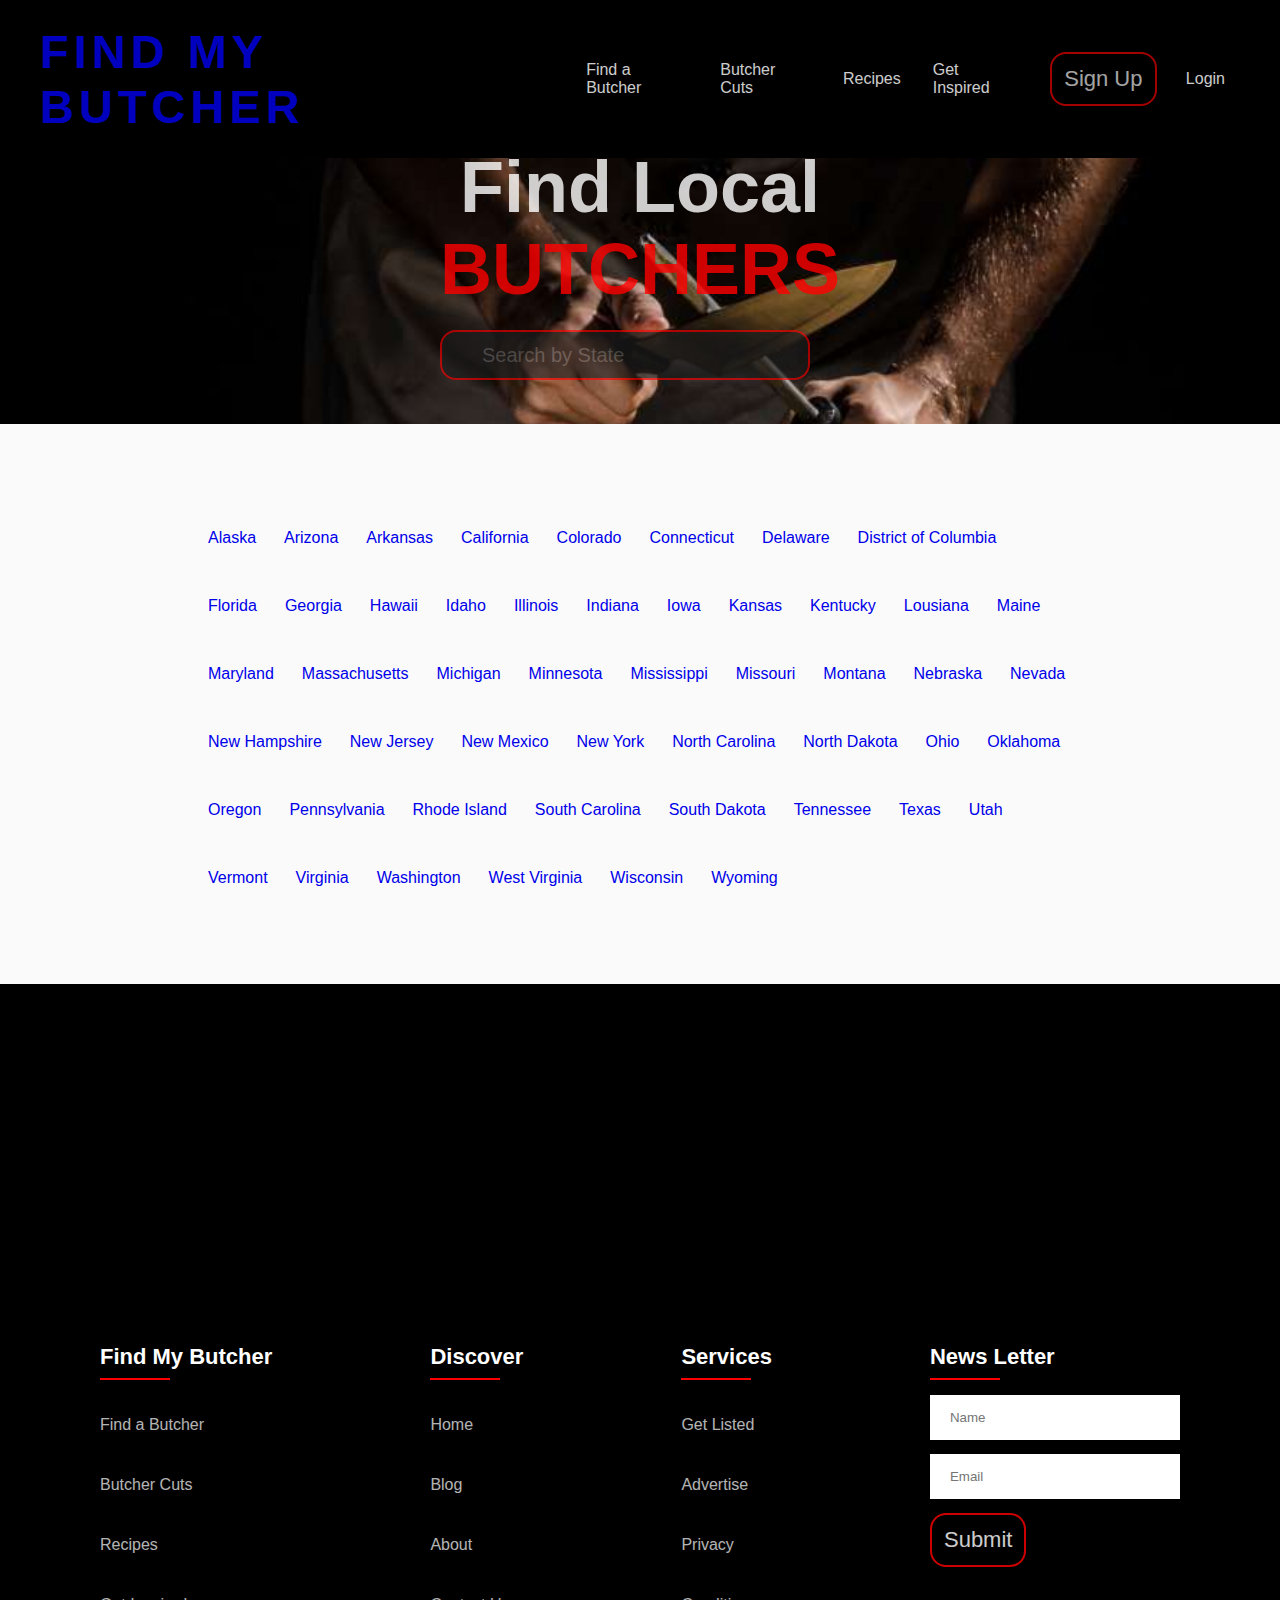
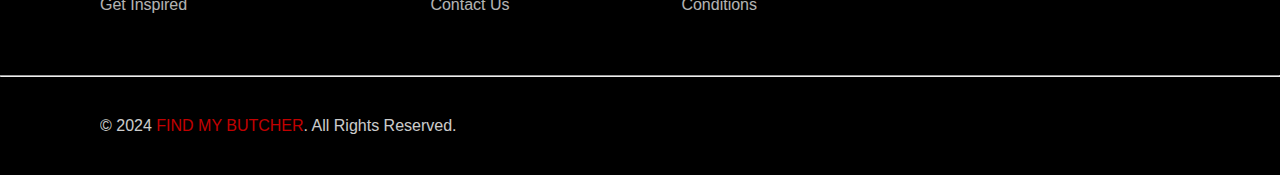
==== commit 4d08aa45: "Adjusted main container height, shortened it for mobile" ====
--- a/directoryFiles/directory.html
+++ b/directoryFiles/directory.html
@@ -52,13 +52,11 @@
                 <input type="text" id="myInput" onkeyup="myFunction()" placeholder="Search by State">
             </form>
 
-         
-
         </h2>
         
         
     </div>
-    <h3>Select a State</h3>
+  
 
     <section class="main-directory-container">
 
--- a/directoryFiles/directory.css
+++ b/directoryFiles/directory.css
@@ -13,7 +13,7 @@
         margin-top: 4em;
         background-image: url(../images/salting-meats.jpg) ;
         width: 100%;
-        background-size: cover;
+       
     }
   
   }
--- a/main.css
+++ b/main.css
@@ -136,7 +136,7 @@
 }
 /*Main*/
 .hero-container {
-  background-color: black;
+  
   height: 32rem;
   display: flex;
   flex-direction: row;
@@ -144,8 +144,7 @@
 }
 @media (max-width: 930px) {
   .hero-container {
-  background-color: black;
-  height: 32rem;
+  height: 20rem;
   display: flex;
   flex-direction: column;
   font-size: 40px;
@@ -164,13 +163,29 @@
 }
   
  .main-search-container {
-    background-color: black;
-    flex: 1;
-    height: 100%;
-    display: flex;
-    flex-direction: column;
-    align-items: center;
+  background-image: url(./images/butchersmeat.jpg);
+  background-repeat: no-repeat;
+  flex: 1;
+  height: 100%;
+  display: flex;
+  flex-direction: column;
+  align-items: center;
  }
+
+ @media (max-width: 930px) {
+  .main-search-container {
+    background-image: url(./images/butchersmeat.jpg);
+    background-repeat: no-repeat;
+    width: 100%;
+    height: 200px;
+      flex: 1;
+      height: 100%;
+      display: flex;
+      flex-direction: column;
+      align-items: center;
+   }
+}
+
  h2 {
     text-align: center;
     color: white;
@@ -183,7 +198,7 @@
  @media (max-width: 930px) {
   h2 {
     font-size: 50px;
-    margin-top: 10px;
+    margin-top: 1.5em;
   }
  }
  .red-meat-text {
@@ -209,10 +224,10 @@
     border: 2px solid red;
     width: 340px;
     height:40px;
-    background: transparent;
+    background: rgb(31, 31, 31);
     display:flex;
     align-items: center;
-    border-radius: 60px;
+    border-radius: 16px;
     padding: 20px;
     margin-top: 20px;
     color: white;
@@ -788,6 +803,7 @@
   flex-wrap: wrap;
   margin-top: 30px;
   
+  
 }
 
 @media (max-width: 930px) {
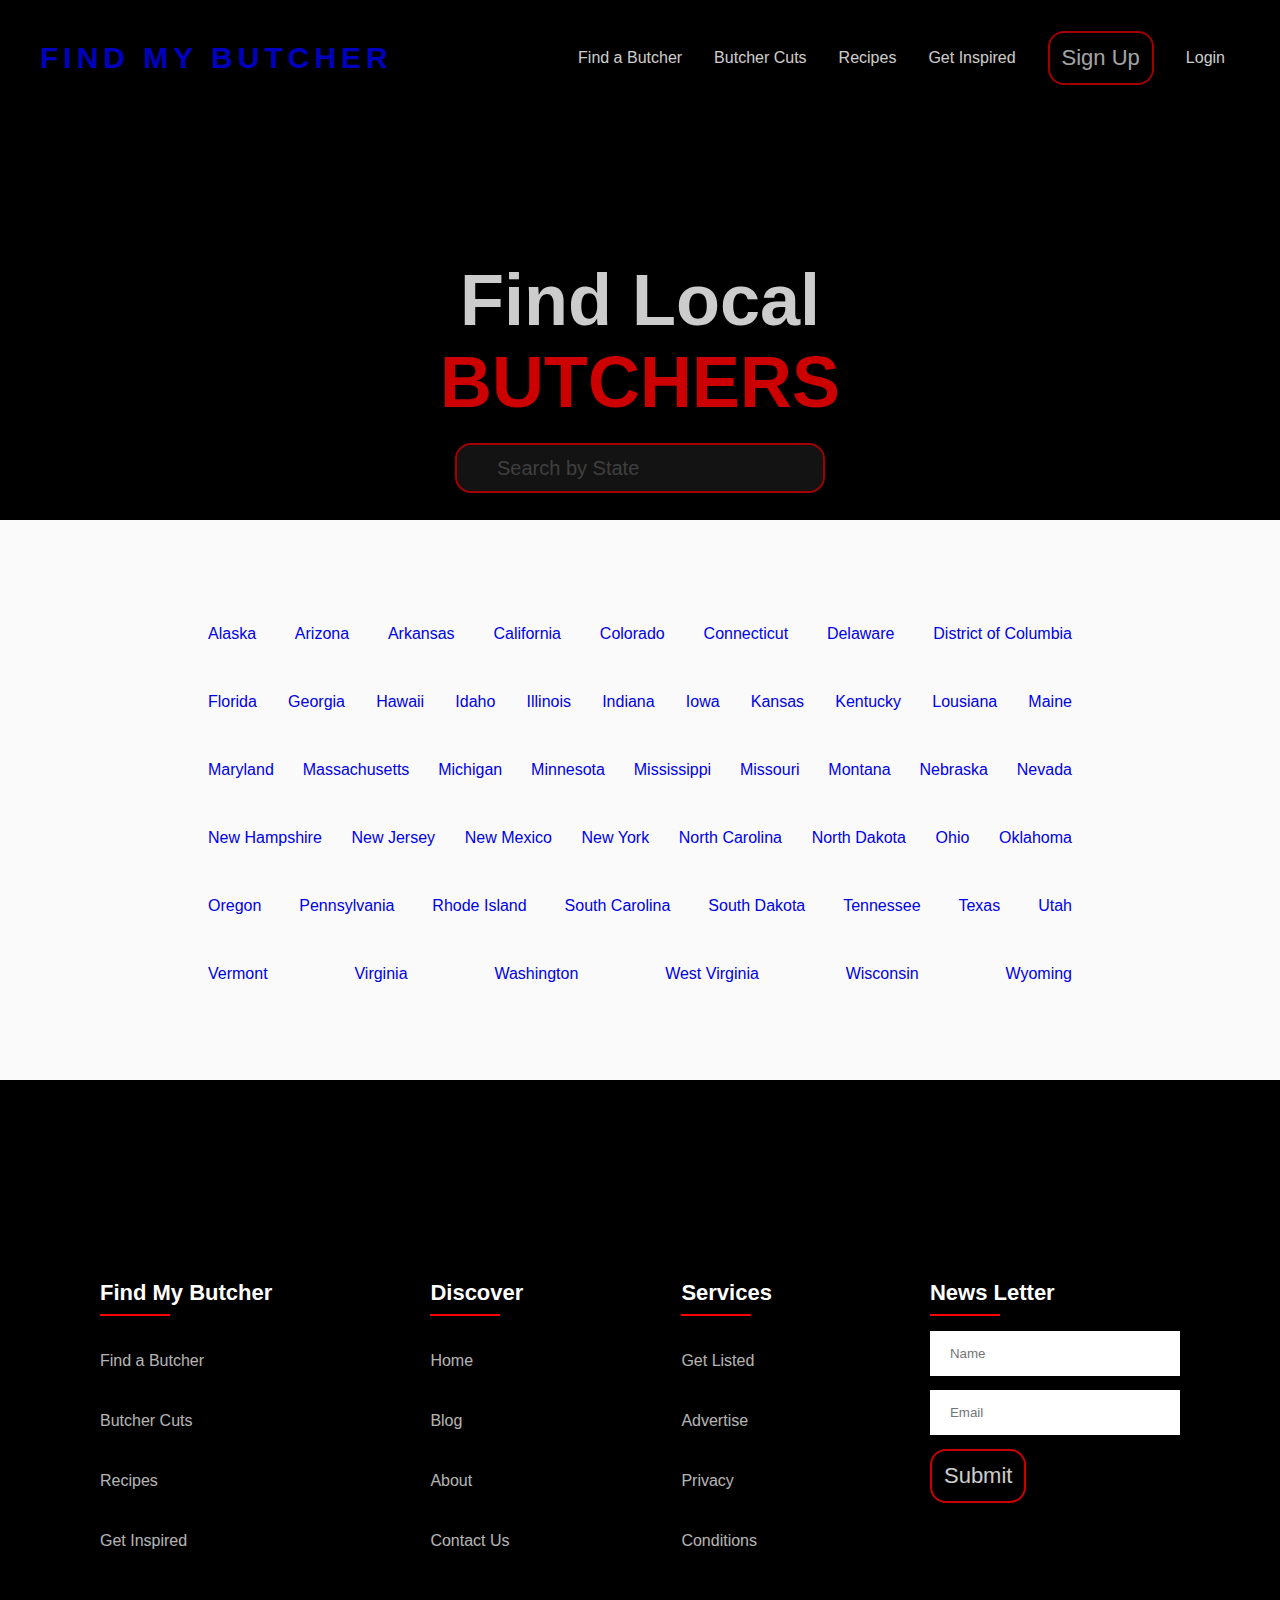
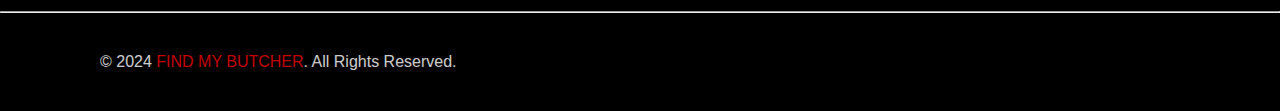
==== commit 095840e7: "Reduced height of main hero container adjusted font size on nav logo" ====
--- a/directoryFiles/directory.html
+++ b/directoryFiles/directory.html
@@ -43,7 +43,7 @@
 			<a href="#">Get Inspired</a>
 		</div>
 	</header>  
-    <div class="main-search-container">
+    <div class="main-search-containerDir">
         <h2>
 
           Find Local<br><span class="red-meat-text">BUTCHERS</span><span>
@@ -191,10 +191,11 @@
               <p class="copyright">&#169; 2024 <span class="span-red">FIND MY BUTCHER</span>.  All Rights Reserved.</p>
             </div>
             <div class="social-icons">
-              <a href=""><i class="fa-brands fa-facebook"></i></a>
-              <a href=""><i class="fa-brands fa-instagram"></i></a>
-              <a href=""><i class="fa-brands fa-twitter"></i></a>
-              <a href=""><i class="fa-brands fa-linkedin"></i></a>
+                <a href="https://www.linkedin.com/in/joshua-racz"><i class="fa-brands fa-linkedin"></i></a> 
+                <a href=""><i class="fa-brands fa-facebook"></i></a>
+                <a href=""><i class="fa-brands fa-instagram"></i></a>
+                <a href=""><i class="fa-brands fa-twitter"></i></a>
+              
             </div>
           </div>
         </div>
--- a/directoryFiles/directory.css
+++ b/directoryFiles/directory.css
@@ -1,17 +1,20 @@
 /* Main Search */
 /* Main Search */
 
-.main-search-container {
-    margin-top: 4em;
-    background-image: url(../images/salting-meats.jpg) ;
+.main-search-containerDir {
+    margin-top: 10em;
+    background-image: none;
     width: 100%;
     background-size: cover;
+    display: flex;
+    flex-direction: row;
+    justify-content: center;
 }
 
 @media (max-width: 930px) {
-    .main-search-container {
+    .main-search-containerDir {
         margin-top: 4em;
-        background-image: url(../images/salting-meats.jpg) ;
+        background-image: none;
         width: 100%;
        
     }
@@ -20,28 +23,21 @@
 
 
 
-.main-search-container h2 {
-    
+.main-search-containerDir h2 {
+    display: flex;
+    flex-direction: column;
+    justify-content: center;
+    align-items: center;
     margin-top: 1em;
     height: 4em;
-
 }
 
 @media (max-width: 930px) {
-    .main-search-container h2 {
-    
-        margin-top: 2em;
+    .main-search-containerDir h2 {
+        margin-top: 1em;
         height: 4em;
-    
     }
-  
   }
-
-
-
-
-
-
 
 h1 {
     color:red;
@@ -54,6 +50,7 @@
 h1 a:visited {
     color: red;
 }
+
 
 
 
@@ -71,7 +68,7 @@
   }
   @media (max-width: 930px) {
     .main-directory-container {
-        height: 86em;
+        height: 75em;
         background-color: white;
         display: flex;
         flex-direction: row;
@@ -79,10 +76,7 @@
         flex-wrap: wrap;
         padding: 12px;
         gap: 12px;
-        
-        
     }
-  
   }
   
   .column-container {
--- a/main.css
+++ b/main.css
@@ -30,11 +30,26 @@
 	padding-right: calc(1rem - 5px);
   color: red;
   display: inline;
-  font-size: 47px;
+  font-size: 30px;
   opacity: 95%;
   font-weight: bold;
   opacity: 0.8;
 }
+
+@media (max-width: 930px) {
+  nav h1 {
+    letter-spacing: 5px;
+    padding: 0.5rem 1rem;
+    padding-right: calc(1rem - 5px);
+    color: red;
+    display: inline;
+    font-size: 20px;
+    opacity: 95%;
+    font-weight: bold;
+    opacity: 0.8;
+  }
+}
+
 nav h1:hover {
 	opacity:1;
 }
@@ -144,7 +159,7 @@
 }
 @media (max-width: 930px) {
   .hero-container {
-  height: 20rem;
+  height: 12rem;
   display: flex;
   flex-direction: column;
   font-size: 40px;
@@ -198,7 +213,7 @@
  @media (max-width: 930px) {
   h2 {
     font-size: 50px;
-    margin-top: 1.5em;
+    margin-top: .5em;
   }
  }
  .red-meat-text {
@@ -674,7 +689,7 @@
 }
 /* Footer */
 footer {
-  margin-top: 20em;
+  margin-top: 10em;
 }
 .footer-container {
   background-color: black;
@@ -741,7 +756,7 @@
 }
 @media (max-width: 600px) {
   footer {
-    margin-top: 20em;
+    margin-top: 10em;
   }
   footer .footer-row {
     flex-direction: column;
@@ -847,6 +862,7 @@
   
   margin-top: 40px;
   width: 54em;
+  justify-content: space-between;
 
  
   
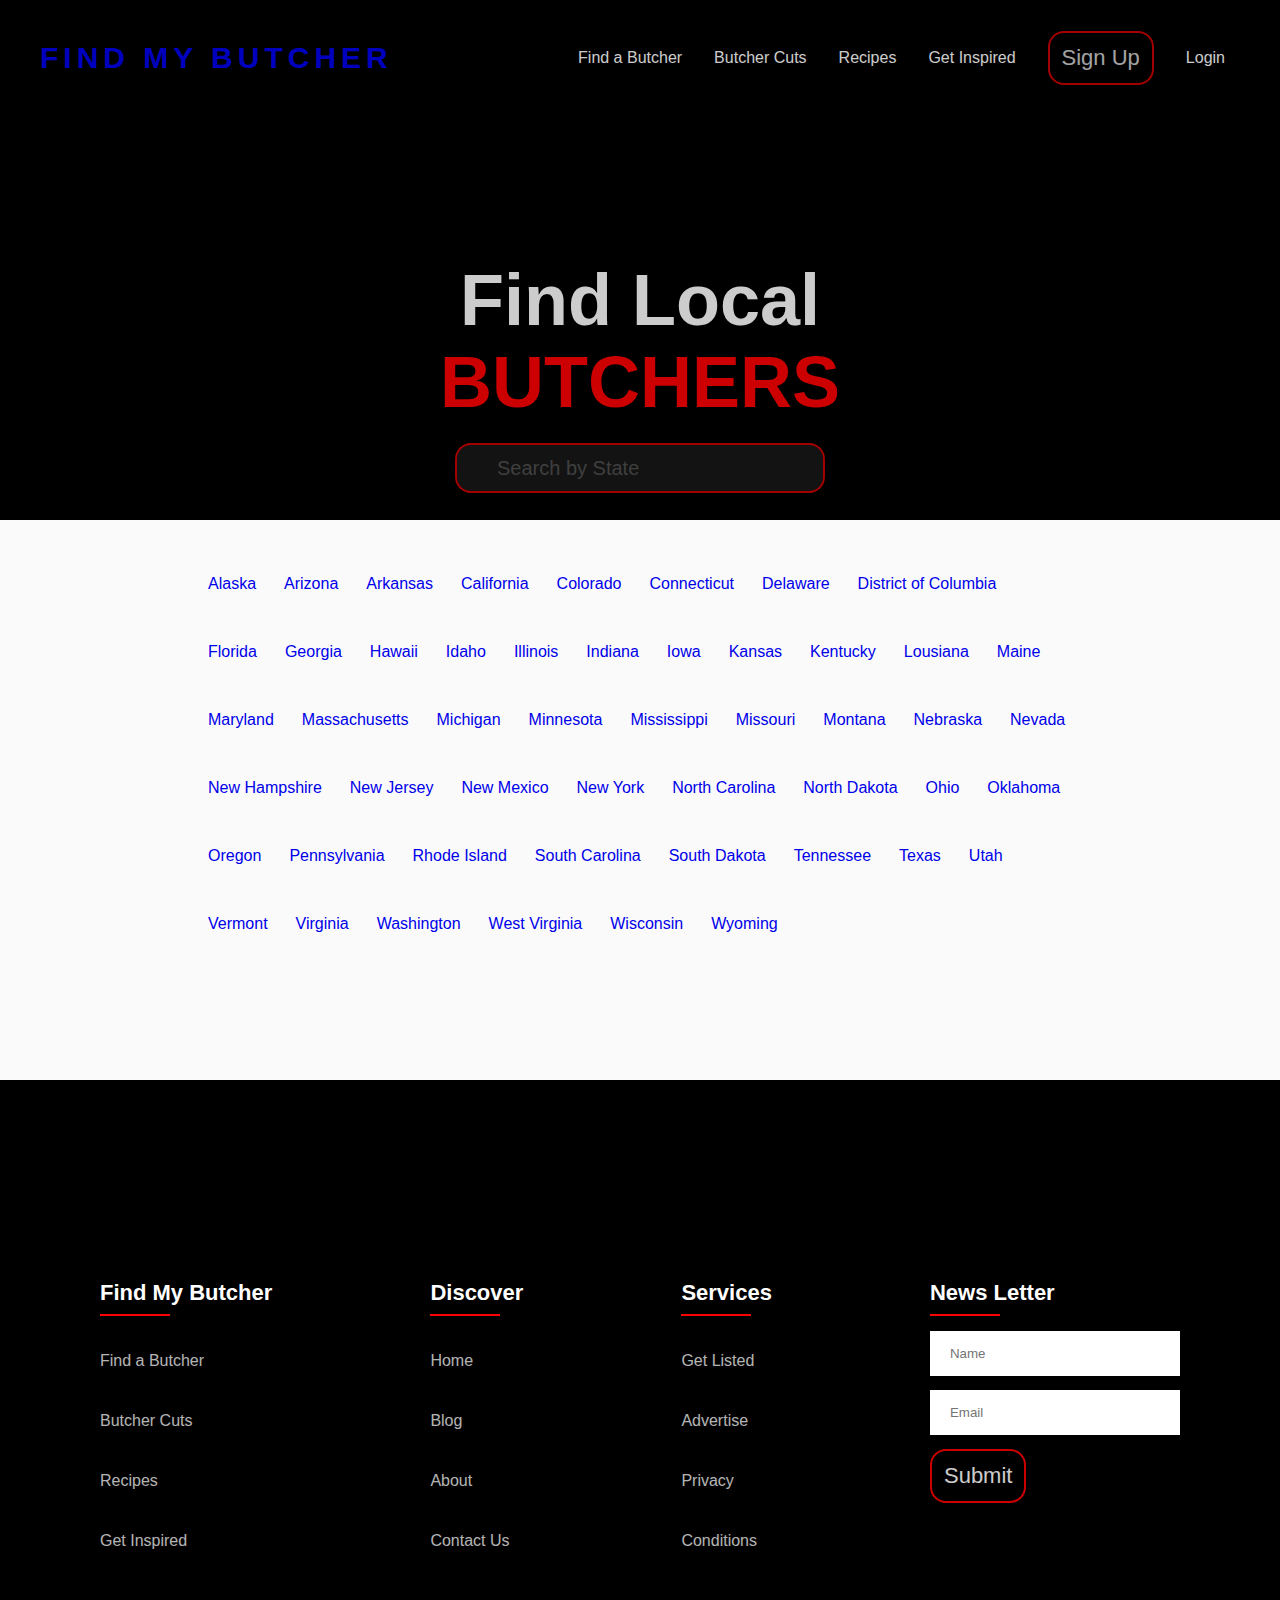
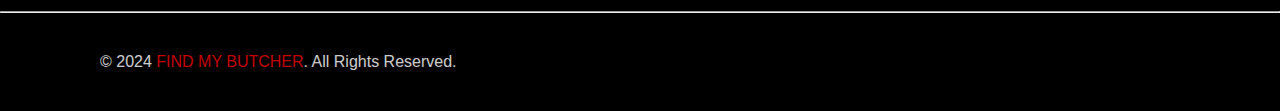
==== commit d6684ae1: "Cleaned up code, removed spacing in css adjust amrgin height on read more buttons to fit mobile scre" ====
--- a/directoryFiles/directory.html
+++ b/directoryFiles/directory.html
@@ -43,6 +43,7 @@
 			<a href="#">Get Inspired</a>
 		</div>
 	</header>  
+
     <div class="main-search-containerDir">
         <h2>
 
@@ -53,50 +54,45 @@
             </form>
 
         </h2>
-        
-        
     </div>
   
 
     <section class="main-directory-container">
 
-        <div class="column-container">
-  
-            
-  
-                <ul id="myUL">
-  
-                  <li><a href="#">Alaska</a></li>
-                  <li><a href="#">Arizona</a></li>
-                  <li><a href="#">Arkansas</a></li>
-                  <li><a href="#">California</a></li>
-                  <li><a href="#">Colorado</a></li>
-                  <li><a href="#">Connecticut</a></li>
-                  <li><a href="#">Delaware</a></li>
-                  <li><a href="#">District of Columbia</a></li>
-                  <li><a href="#">Florida</a></li>
-                  <li><a href="#">Georgia</a></li>
-                  <li><a href="#">Hawaii</a></li>
-                  <li><a href="#">Idaho</a></li>
-                  <li><a href="#">Illinois</a></li>
+        <div class="column-containerDir">
+            <ul id="myULdir">
+  
+                <li><a href="#">Alaska</a></li>
+                <li><a href="#">Arizona</a></li>
+                <li><a href="#">Arkansas</a></li>
+                <li><a href="#">California</a></li>
+                <li><a href="#">Colorado</a></li>
+                <li><a href="#">Connecticut</a></li>
+                <li><a href="#">Delaware</a></li>
+                <li><a href="#">District of Columbia</a></li>
+                <li><a href="#">Florida</a></li>
+                <li><a href="#">Georgia</a></li>
+                <li><a href="#">Hawaii</a></li>
+                <li><a href="#">Idaho</a></li>
+                <li><a href="#">Illinois</a></li>
                 
             
   
             
                   
-                  <li><a href="#">Indiana</a></li>
-                  <li><a href="#">Iowa</a></li>
-                  <li><a href="#">Kansas</a></li>
-                  <li><a href="#">Kentucky</a></li>
-                  <li><a href="#">Lousiana</a></li>
-                  <li><a href="#">Maine</a></li>
-                  <li><a href="#">Maryland</a></li>
-                  <li><a href="#">Massachusetts</a></li>
-                  <li><a href="#">Michigan</a></li>
-                  <li><a href="#">Minnesota</a></li>
-                  <li><a href="#">Mississippi</a></li>
-                  <li><a href="#">Missouri</a></li>
-                  <li><a href="#">Montana</a></li>
+                <li><a href="#">Indiana</a></li>
+                <li><a href="#">Iowa</a></li>
+                <li><a href="#">Kansas</a></li>
+                <li><a href="#">Kentucky</a></li>
+                <li><a href="#">Lousiana</a></li>
+                <li><a href="#">Maine</a></li>
+                <li><a href="#">Maryland</a></li>
+                <li><a href="#">Massachusetts</a></li>
+                <li><a href="#">Michigan</a></li>
+                <li><a href="#">Minnesota</a></li>
+                <li><a href="#">Mississippi</a></li>
+                <li><a href="#">Missouri</a></li>
+                <li><a href="#">Montana</a></li>
                 
               
         
@@ -106,44 +102,40 @@
   
                
                     
-                    <li><a href="#">Nebraska</a>
-                    <li><a href="#">Nevada</a></li>
-                    <li><a href="#">New Hampshire</a></li>
-                    <li><a href="#">New Jersey</a></li>
-                    <li><a href="#">New Mexico</a></li>
-                    <li><a href="#">New York</a></li>
-                    <li><a href="#">North Carolina</a></li>
-                    <li><a href="#">North Dakota</a></li>
-                    <li><a href="#">Ohio</a></li>
-                    <li><a href="#">Oklahoma</a></li>
-                    <li><a href="#">Oregon</a></li>
-                    <li><a href="#">Pennsylvania</a></li>
-                    <li><a href="#">Rhode Island</a></li>
+                <li><a href="#">Nebraska</a>
+                <li><a href="#">Nevada</a></li>
+                <li><a href="#">New Hampshire</a></li>
+                <li><a href="#">New Jersey</a></li>
+                <li><a href="#">New Mexico</a></li>
+                <li><a href="#">New York</a></li>
+                <li><a href="#">North Carolina</a></li>
+                <li><a href="#">North Dakota</a></li>
+                <li><a href="#">Ohio</a></li>
+                <li><a href="#">Oklahoma</a></li>
+                <li><a href="#">Oregon</a></li>
+                <li><a href="#">Pennsylvania</a></li>
+                <li><a href="#">Rhode Island</a></li>
                     
                
            
   
                 
                     
-                  <li><a href="#">South Carolina</a>
-                  <li><a href="#">South Dakota</a></li>
-                  <li><a href="#">Tennessee</a></li>
-                  <li><a href="#">Texas</a></li>
-                  <li><a href="#">Utah</a></li>
-                  <li><a href="#">Vermont</a></li>
-                  <li><a href="#">Virginia</a></li>
-                  <li><a href="#">Washington</a></li>
-                  <li><a href="#">West Virginia</a</li>
-                  <li><a href="#">Wisconsin</a></li>
-                  <li><a href="#">Wyoming</a></li>
-                    
-                </ul>
-  
-            
-  
+                <li><a href="#">South Carolina</a>
+                <li><a href="#">South Dakota</a></li>
+                <li><a href="#">Tennessee</a></li>
+                <li><a href="#">Texas</a></li>
+                <li><a href="#">Utah</a></li>
+                <li><a href="#">Vermont</a></li>
+                <li><a href="#">Virginia</a></li>
+                <li><a href="#">Washington</a></li>
+                <li><a href="#">West Virginia</a</li>
+                <li><a href="#">Wisconsin</a></li>
+                <li><a href="#">Wyoming</a></li>    
+            </ul>
         </div>
   
-      </section>
+    </section>
   
 
 
--- a/directoryFiles/directory.css
+++ b/directoryFiles/directory.css
@@ -1,11 +1,10 @@
 /* Main Search */
-/* Main Search */
+
 
 .main-search-containerDir {
     margin-top: 10em;
     background-image: none;
     width: 100%;
-    background-size: cover;
     display: flex;
     flex-direction: row;
     justify-content: center;
@@ -16,12 +15,9 @@
         margin-top: 4em;
         background-image: none;
         width: 100%;
-       
+        height: 11em;
     }
-  
   }
-
-
 
 .main-search-containerDir h2 {
     display: flex;
@@ -51,9 +47,6 @@
     color: red;
 }
 
-
-
-
 .main-directory-container {
     height: 35em;
     background-color: white;
@@ -68,7 +61,7 @@
   }
   @media (max-width: 930px) {
     .main-directory-container {
-        height: 75em;
+        height: 68em;
         background-color: white;
         display: flex;
         flex-direction: row;
@@ -79,7 +72,7 @@
     }
   }
   
-  .column-container {
+  .column-containerDir {
     display: flex;
     padding: 12px;
     height: 800px;
@@ -88,60 +81,42 @@
     justify-content: space-evenly;
     flex-wrap: wrap;
     margin-top: 20px;
-    
   }
   
   @media (max-width: 930px) {
-    .column-container {
+    .column-containerDir {
       display: flex;
       padding: 12px;
-      height: 80em;
+      height: 70em;
       width: 100%;
       background-color: transparent;
       justify-content: space-evenly;
       flex-wrap: wrap;
       margin-top: 20px;
-      
     }
-  
+  }
+
+    #myULdir {
+        display: flex;
+        flex-wrap: wrap;
+        flex-direction: row;
+        height: 20em;
+        gap: 28px;
+        width: 54em;
+    }
+
+  @media (max-width: 930px) {
+    #myULdir {
+        display: flex;
+        flex-wrap: wrap;
+        flex-direction: row;
+        height: 18em;
+        gap: 28px;
+        width: 54em;
+    }
   }
   
-  
-  h3{
-    background-color: white;
-    padding: 1em;
-    height: 5px;
-    font-size: 26px;
-    text-align: center;
-    opacity: 0.98;
-    display: flex;
-    justify-content: center;
-    flex-wrap: wrap;
-  }
-  
-  
-  
-  
-  
-  #myUL {
-    display: flex;
-    flex-wrap: wrap;
-    flex-direction: row;
-    height: 20em;
-    gap: 28px;
-    
-   
-    width: 54em;
-  
-   
-    
-  
-  
-  }
-  
-  
-  
-  
+
   li {
     list-style-type: none;
     line-height: 40px;
--- a/main.css
+++ b/main.css
@@ -470,27 +470,24 @@
   color: white;
   margin-top: 3em;
   height: 10em;
-  opacity: 0.8;
   font-family: 'Times New Roman', Times, serif;
-  line-height: 22px;
+  line-height: 26px;
 } 
 .card-paragraph2 {
   font-size: 14px;
   color: white;
   margin-top: 12px;
-  height: 10.1em;
-  opacity: 0.8;
+  height: 10em;
   font-family: 'Times New Roman', Times, serif;
-  line-height: 22px;
+  line-height: 26px;
 } 
 .card-paragraph3 {
   font-size: 14px;
   color: white;
   margin-top: 2.5em;
-  height: 10.2em;
-  opacity: 0.8;
+  height: 10em;
   font-family: 'Times New Roman', Times, serif;
-  line-height: 22px;
+  line-height: 26px;
 } 
 .button3,
 .button2,
@@ -532,6 +529,14 @@
     margin-top: 80px;
   }
 }
+
+@media (max-width: 450px) {
+  .button1,
+  .button3 {
+    margin-top: 155px;
+  }
+}
+
 .button1:hover {
   background-color: transparent;
   border: 2px solid red;
@@ -607,14 +612,7 @@
   background-color: #3a706a;
   padding: 8px 15px;
 }
-.posted-date {
-  position: absolute;
-  top: 0;
-  left: 0;
-  display: inline-block;
-  background-color: #ada62b;
-  padding: 6px 15px;
-}
+
 @media screen and (max-width: 992px) {
   .cards {
     grid-template-columns: repeat(2, 1fr);
@@ -776,7 +774,7 @@
 
 
 
-/*test*/
+
 
 /* Main Directory*/
 
@@ -795,7 +793,7 @@
 
 @media (max-width: 930px) {
   .main-directory-container {
-      height: 86em;
+      height: 76em;
       background-color: white;
       display: flex;
       flex-direction: row;
@@ -803,6 +801,7 @@
       flex-wrap: wrap;
       padding: 12px;
       gap: 12px;
+      margin-top: 5em;
       
   }
 
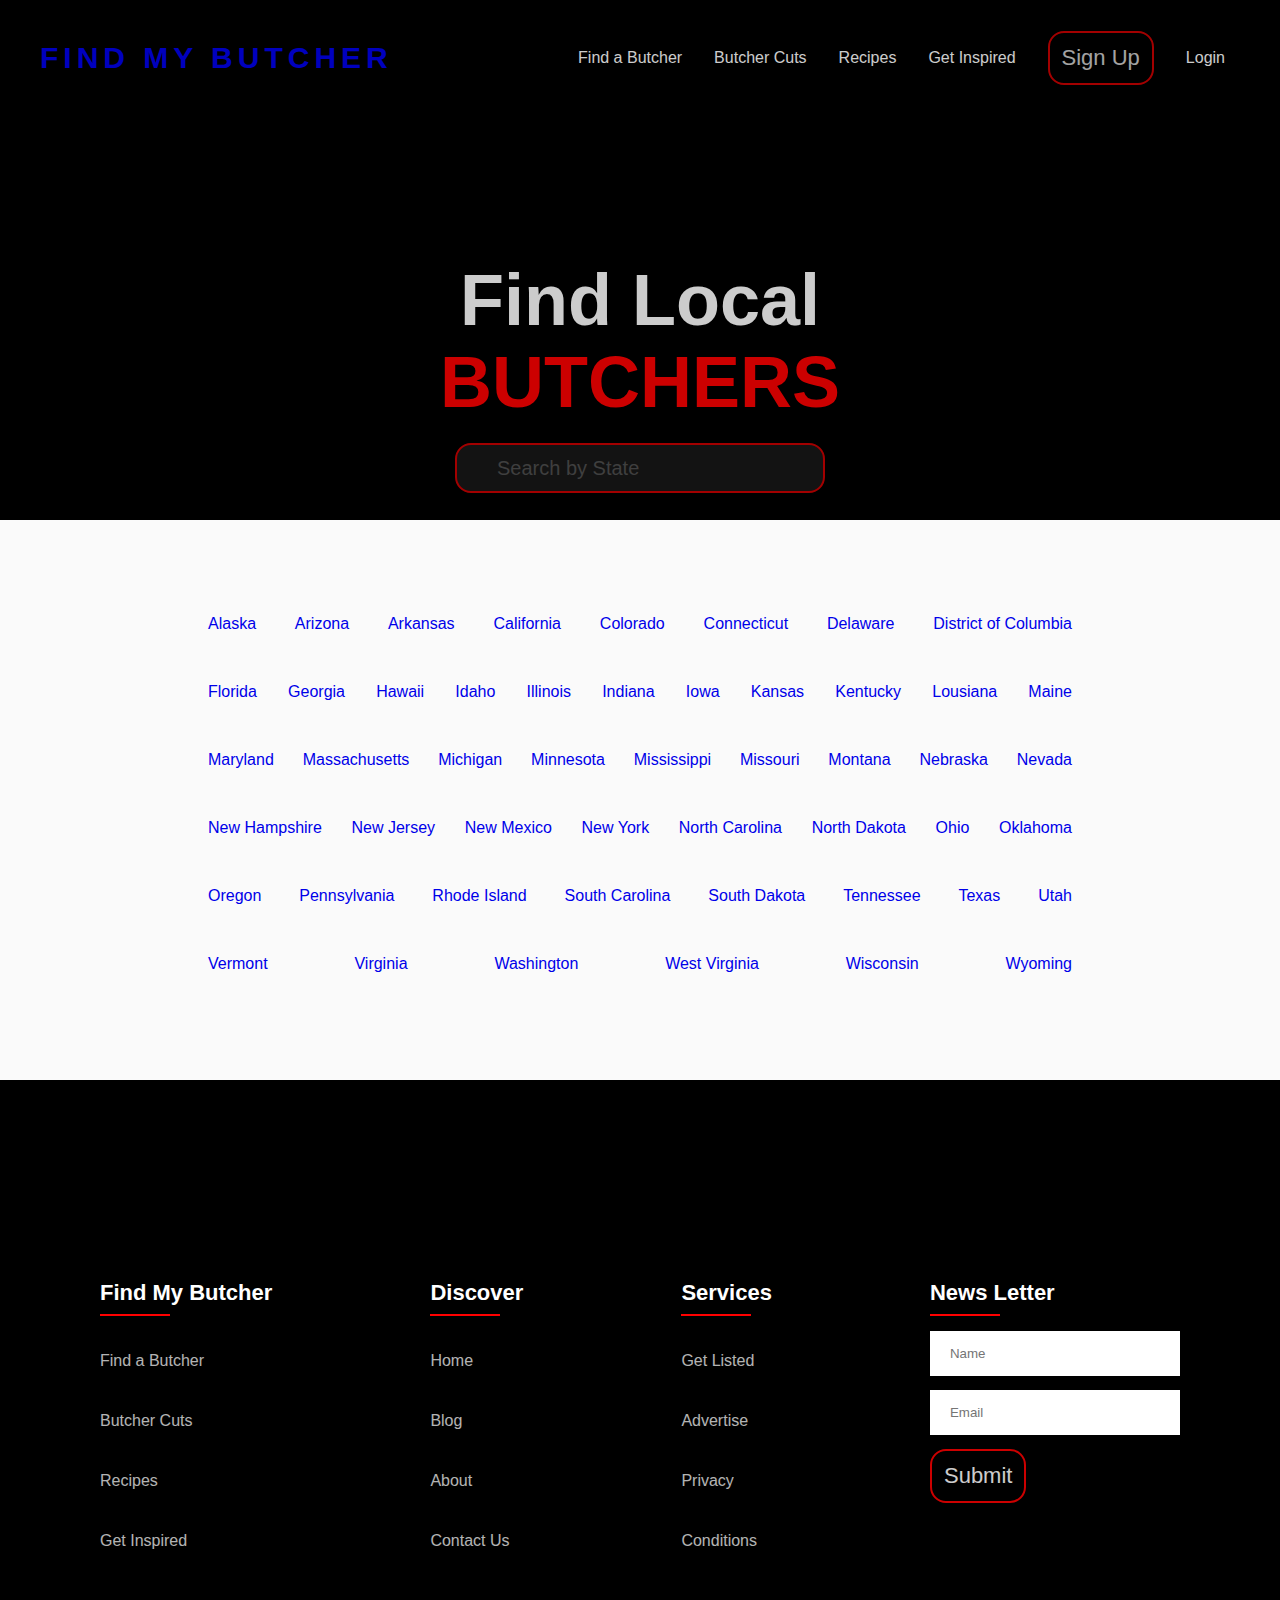
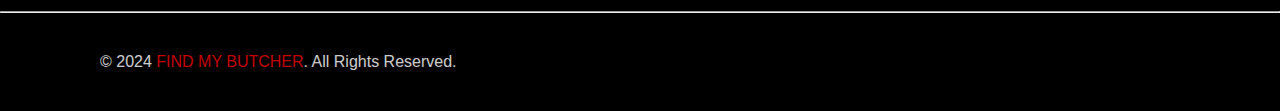
==== commit aaf02a58: "fixed javascript tag" ====
--- a/directoryFiles/directory.html
+++ b/directoryFiles/directory.html
@@ -49,10 +49,9 @@
 
           Find Local<br><span class="red-meat-text">BUTCHERS</span><span>
             
-            <form action="" href="" methods="" class="search-bar">
+            <form action="#" methods="get" class="search-bar">
                 <input type="text" id="myInput" onkeyup="myFunction()" placeholder="Search by State">
-            </form>
-
+              </form>
         </h2>
     </div>
   
@@ -60,7 +59,7 @@
     <section class="main-directory-container">
 
         <div class="column-containerDir">
-            <ul id="myULdir">
+            <ul id="myUL">
   
                 <li><a href="#">Alaska</a></li>
                 <li><a href="#">Arizona</a></li>
